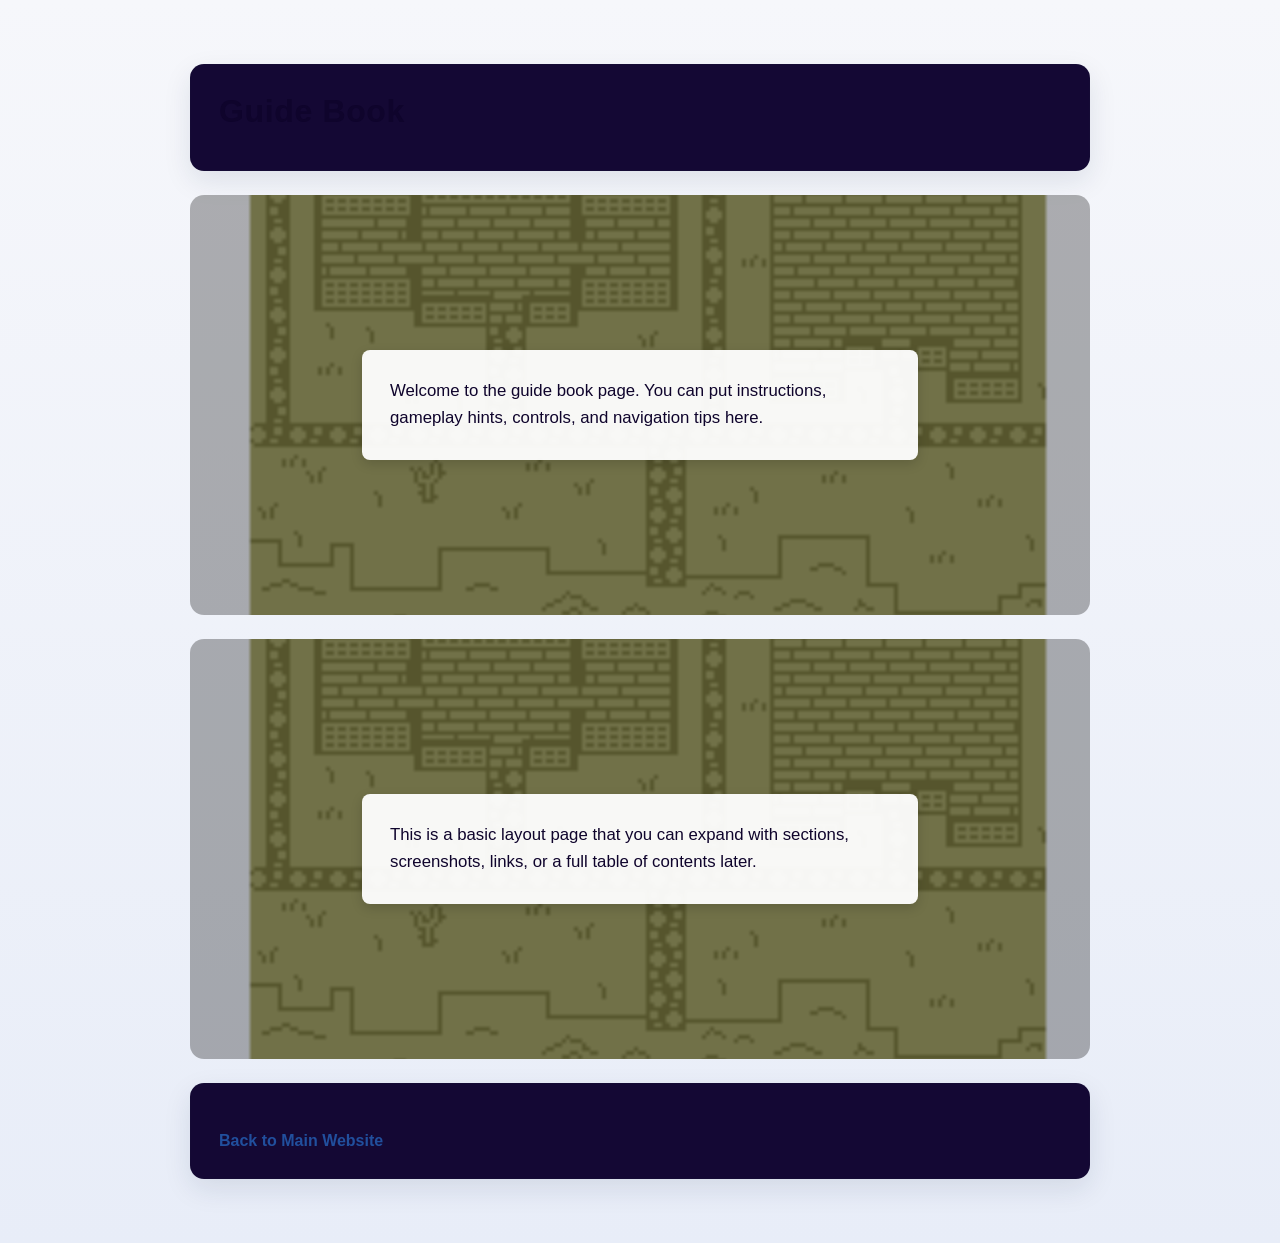
==== guide_book.html @ 77ed9e14 "Update 0.16 Added night map, made hand cursor, added map with teleport buttons, added guide book to " ====
<!DOCTYPE html>
<html lang="en">
<head>
  <meta charset="UTF-8">
  <meta name="viewport" content="width=device-width, initial-scale=1.0">
  <title>Guide Book</title>
  <style>
    :root {
      color-scheme: light;
    }

    body {
      margin: 0;
      font-family: "Trebuchet MS", "Verdana", sans-serif;
      background: linear-gradient(180deg, #f6f7fb 0%, #e8edf8 100%);
      color: #0f042c;
    }

    .page {
      max-width: 900px;
      margin: 40px auto;
      padding: 24px;
    }

    .card {
      background: #140834;
      border: 1px solid rgba(27, 37, 56, 0.12);
      border-radius: 14px;
      padding: 28px;
      box-shadow: 0 10px 28px rgba(20, 35, 65, 0.10);
    }

    h1 {
      margin: 0 0 12px 0;
      font-size: clamp(1.8rem, 2.5vw, 2.4rem);
      letter-spacing: 0.02em;
    }

    p {
      margin: 0 0 14px 0;
      line-height: 1.6;
      font-size: 1.05rem;
    }

    .book-page {
      background-image: url('Assets/Mobile/Tomer\'sWebsiteMobileMap.png');
      background-size: cover;
      background-position: center;
      background-repeat: no-repeat;
      border-radius: 14px;
      padding: 60px 40px;
      margin: 24px 0;
      min-height: 300px;
      display: flex;
      align-items: center;
      justify-content: center;
      position: relative;
    }

    .book-page::before {
      content: '';
      position: absolute;
      top: 0;
      left: 0;
      right: 0;
      bottom: 0;
      background: rgba(0, 0, 0, 0.3);
      border-radius: 14px;
      pointer-events: none;
    }

    .book-page p {
      position: relative;
      z-index: 1;
      background: rgba(255, 255, 255, 0.95);
      padding: 28px;
      border-radius: 8px;
      box-shadow: 0 4px 12px rgba(0, 0, 0, 0.15);
      max-width: 500px;
      margin: 0;
    }

    .back-link {
      display: inline-block;
      margin-top: 20px;
      text-decoration: none;
      font-weight: 700;
      color: #214f9d;
    }

    .back-link:hover {
      text-decoration: underline;
    }
  </style>
</head>
<body>
  <main class="page">
    <section class="card" aria-labelledby="guide-book-title">
      <h1 id="guide-book-title">Guide Book</h1>
    </section>

    <div class="book-page">
      <p>
        Welcome to the guide book page. You can put instructions, gameplay hints,
        controls, and navigation tips here.
      </p>
    </div>

    <div class="book-page">
      <p>
        This is a basic layout page that you can expand with sections,
        screenshots, links, or a full table of contents later.
      </p>
    </div>

    <section class="card">
      <a class="back-link" href="index.html">Back to Main Website</a>
    </section>
  </main>
</body>
</html>
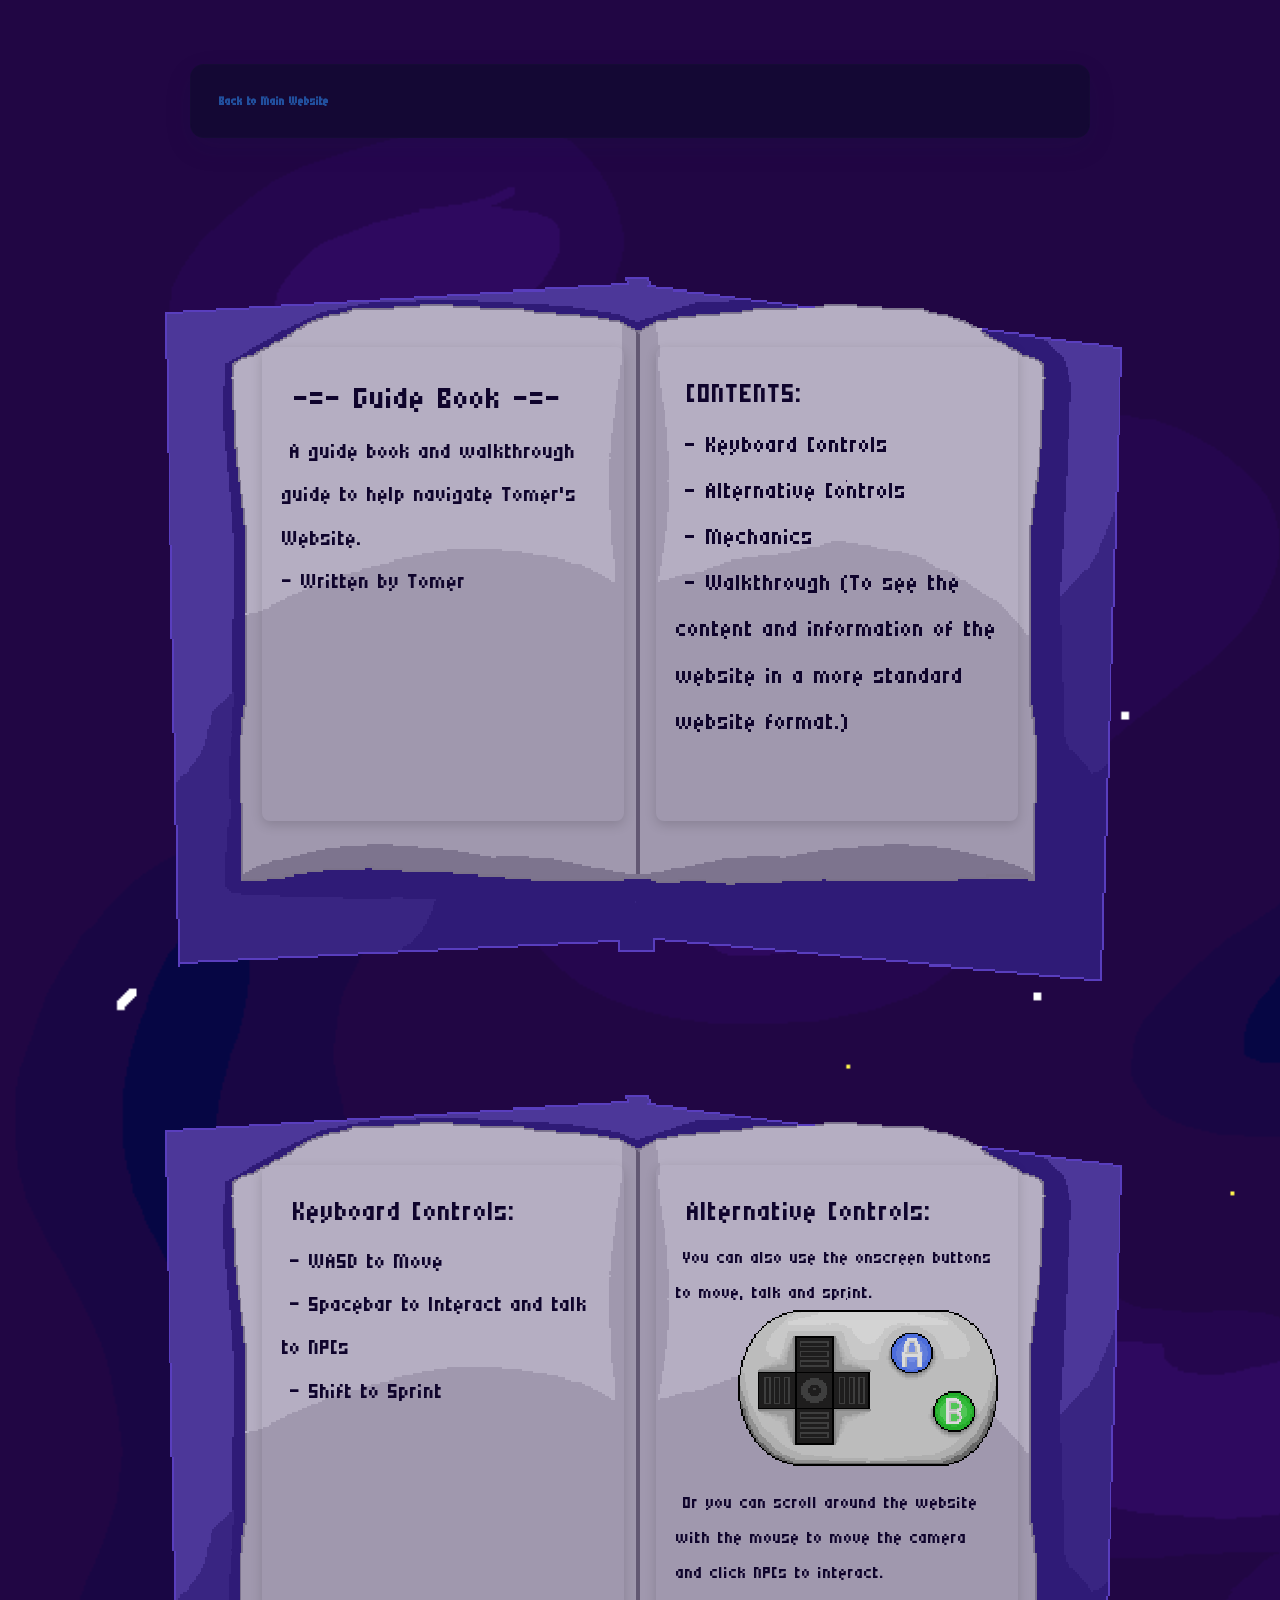
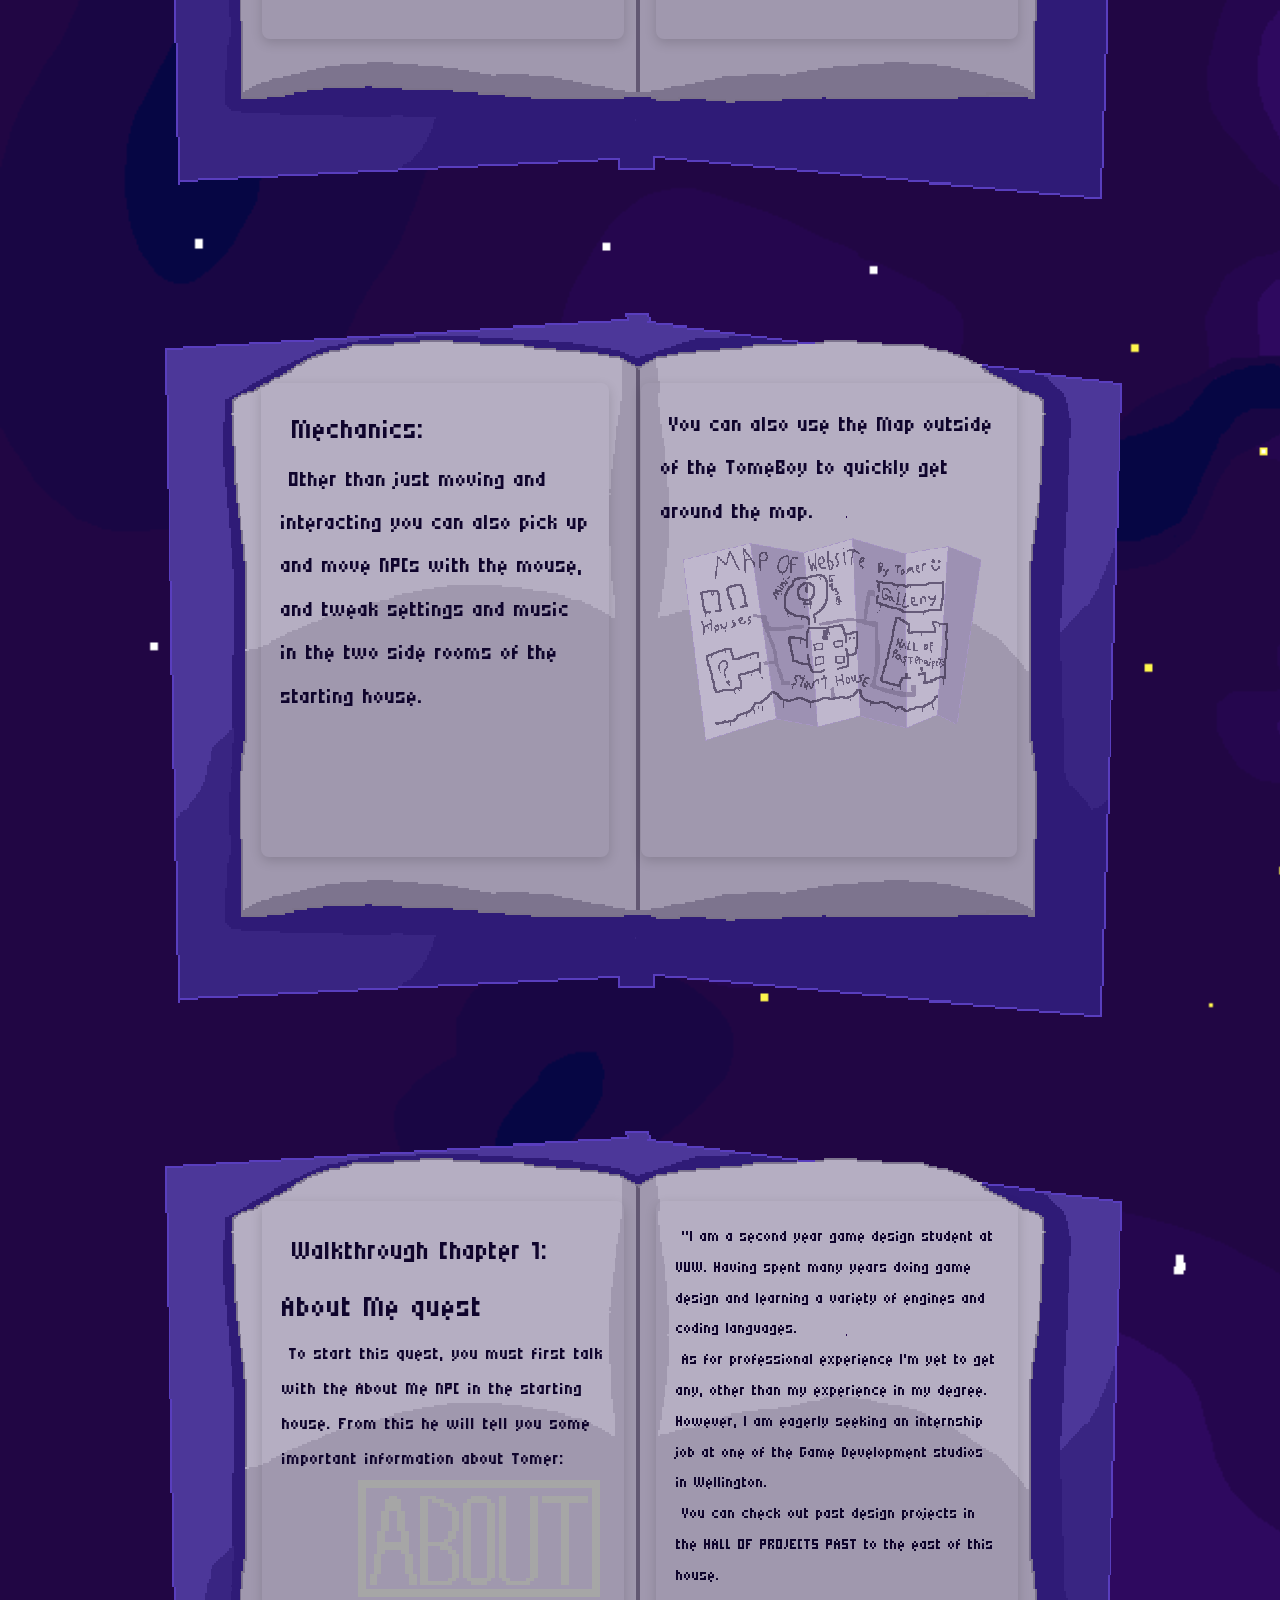
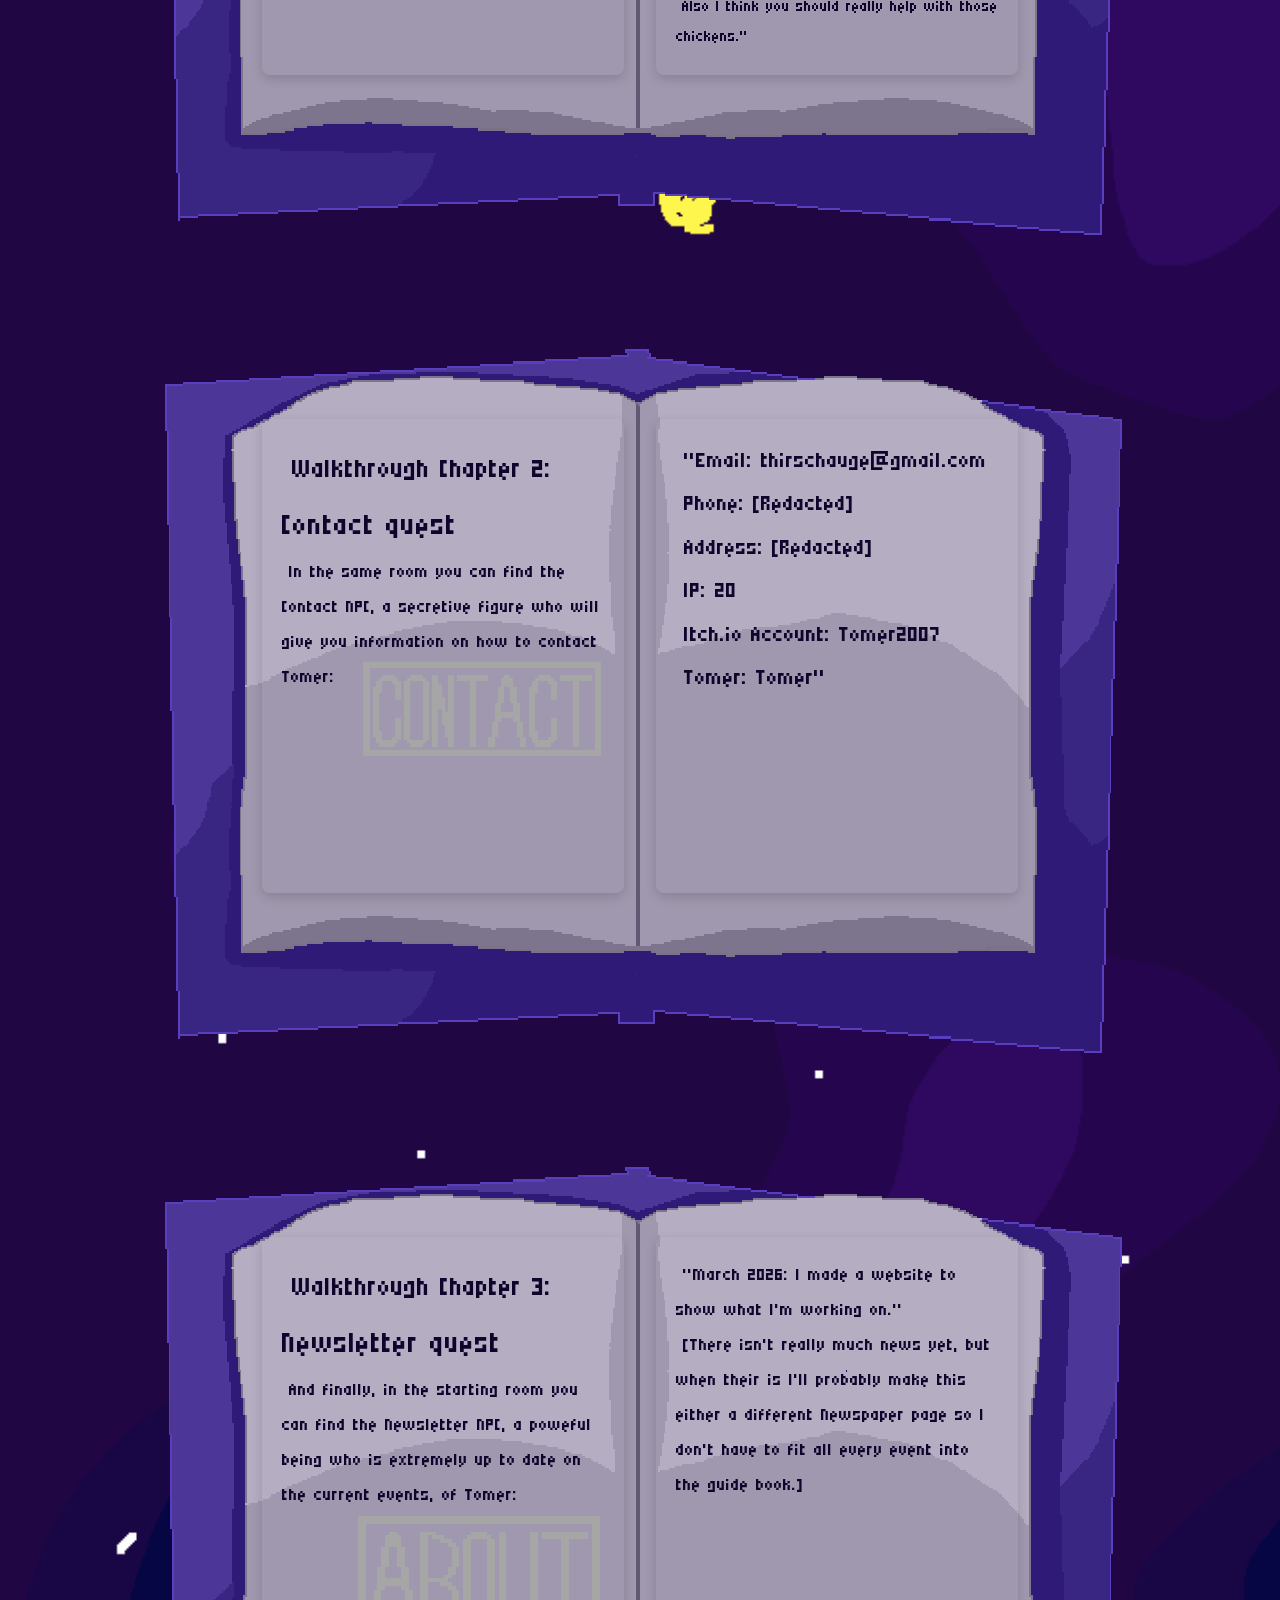
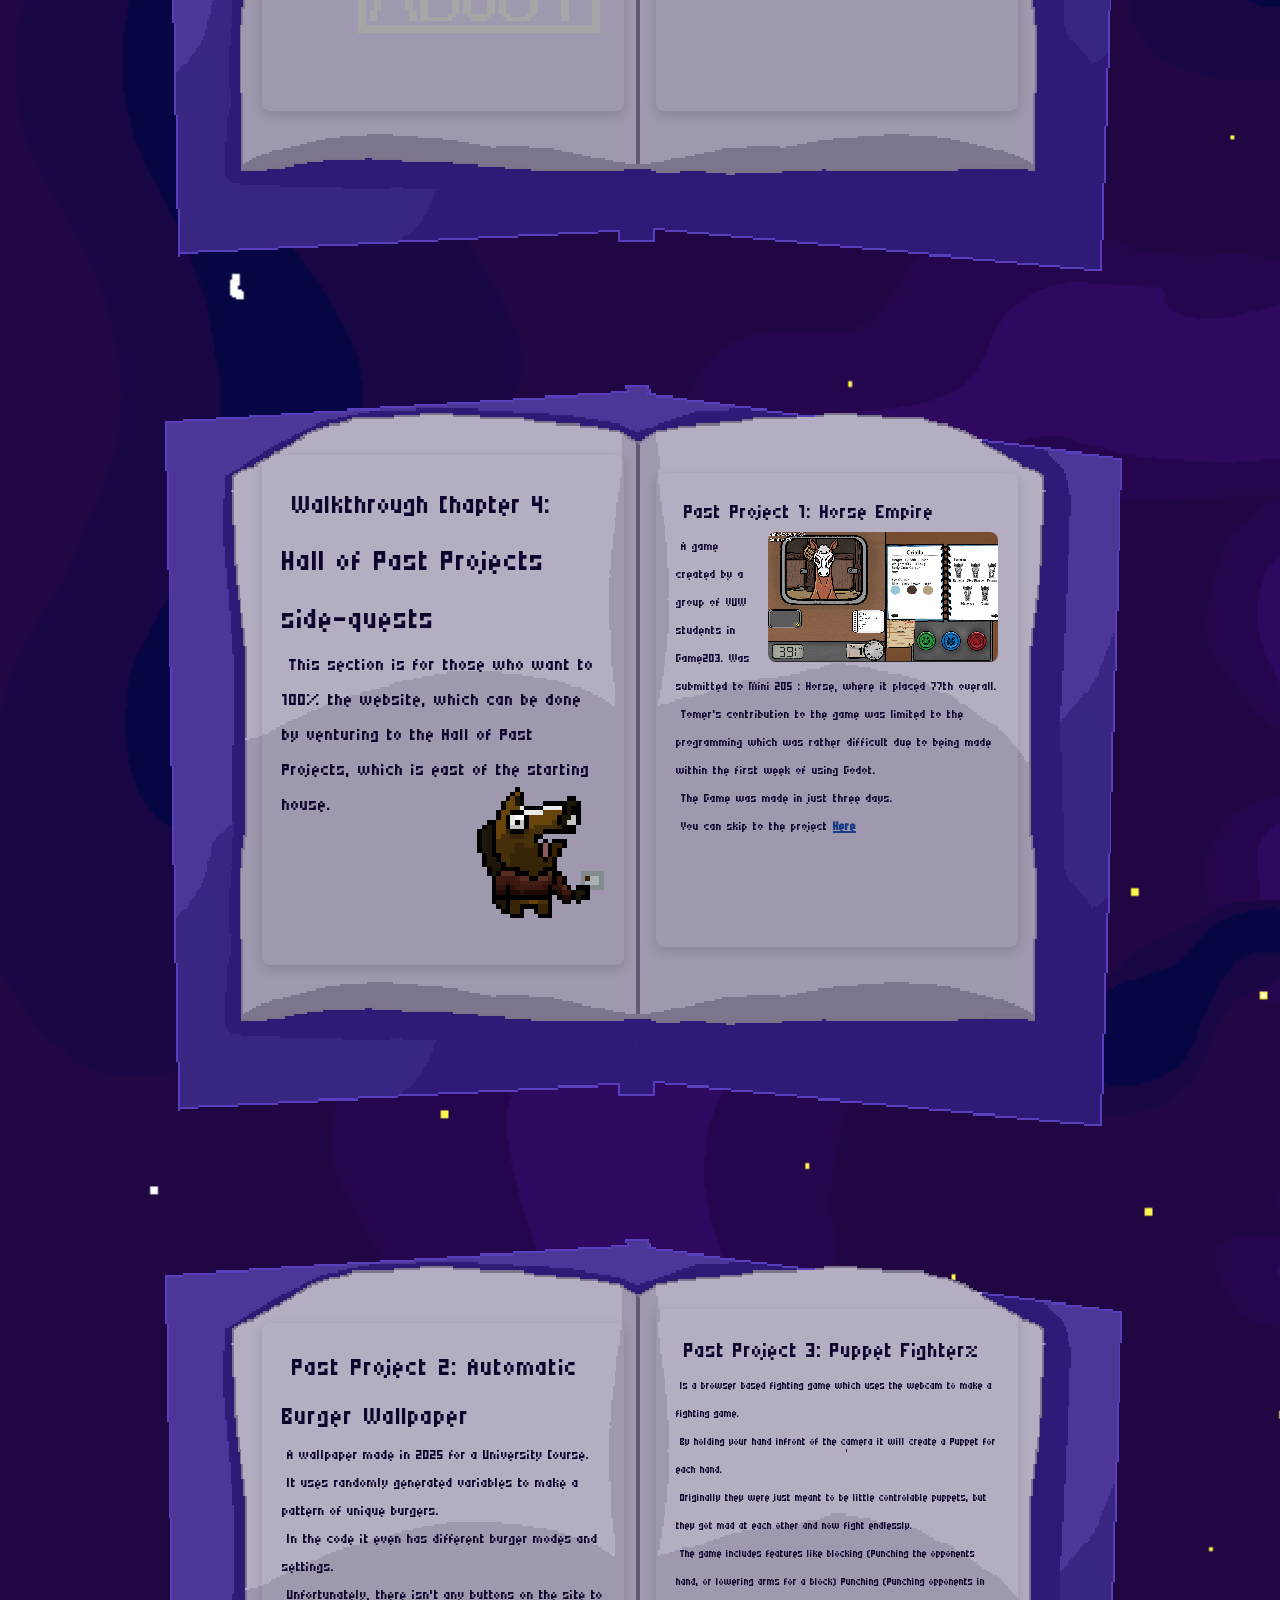
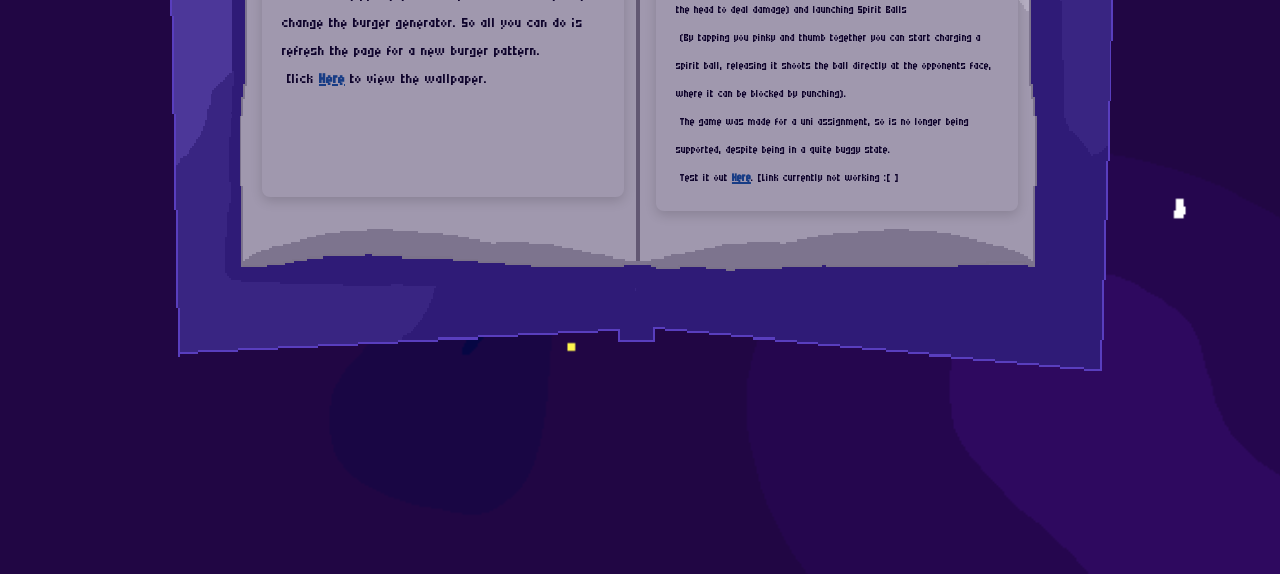
==== commit 7a669fc1: "Update 0.18 Made the Guide website which will display the websites information in a more accessible " ====
--- a/guide_book.html
+++ b/guide_book.html
@@ -4,16 +4,44 @@
   <meta charset="UTF-8">
   <meta name="viewport" content="width=device-width, initial-scale=1.0">
   <title>Guide Book</title>
+  <link id="dialogue-font-link" rel="stylesheet" href="https://fonts.googleapis.com/css2?family=Micro+5&display=swap">
   <style>
     :root {
       color-scheme: light;
+      --guideBookCtrlScale: 1.3;
+      --tomeboyFrameSpriteSize: calc(480px * var(--guideBookCtrlScale));
+      --guideBookTileScale: 6;
+      --guideBookTileSize: calc(var(--tomeboyFrameSpriteSize) * var(--guideBookTileScale));
+      --guideBookSpriteScaleX: 1.1;
+      --guideBookSpriteScaleY: 1.1;
+      --guideBookPageSpacingY: 164px;
+      --guideBookTextBoxScaleX: 0.88;
+      --guideBookTextBoxScaleY: 3.1;
+      --guideBookTextBoxOffsetX: 0px;
+      --guideBookTextBoxOffsetY: 0px;
+      --guideBookTextBoxLeftOffsetX: 0px;
+      --guideBookTextBoxLeftOffsetY: -45px;
+      --guideBookTextBoxRightOffsetX: 0px;
+      --guideBookTextBoxRightOffsetY: -45px;
+      --guideBookTextBoxBackgroundAlpha: 0.0;
+      --guideBookInlineImageSize: 180px;
+      --guideBookInlineImageScale: 1;
     }
 
     body {
       margin: 0;
-      font-family: "Trebuchet MS", "Verdana", sans-serif;
-      background: linear-gradient(180deg, #f6f7fb 0%, #e8edf8 100%);
+      font-family: "Micro 5", sans-serif;
+      background-image: url('Assets/GuideBook/GuideBookBackground.png');
+      background-repeat: repeat;
+      background-position: 0 0;
+      background-size: var(--guideBookTileSize) var(--guideBookTileSize);
       color: #0f042c;
+    }
+
+    img,
+    .book-page {
+      image-rendering: pixelated;
+      image-rendering: crisp-edges;
     }
 
     .page {
@@ -43,46 +71,110 @@
     }
 
     .book-page {
-      background-image: url('Assets/Mobile/Tomer\'sWebsiteMobileMap.png');
-      background-size: cover;
+      padding: 90px 70px;
+        margin: var(--guideBookPageSpacingY) 0;
+      min-height: 420px;
+      display: grid;
+      grid-template-columns: 1fr 1fr;
+      gap: 28px;
+      align-items: stretch;
+      position: relative;
+      isolation: isolate;
+      overflow: visible;
+    }
+
+    .book-page::before {
+      content: "";
+      position: absolute;
+      left: calc((1 - var(--guideBookSpriteScaleX)) * 50%);
+      top: calc((1 - var(--guideBookSpriteScaleY)) * 50%);
+      width: calc(100% * var(--guideBookSpriteScaleX));
+      height: calc(100% * var(--guideBookSpriteScaleY));
+      background-image: url('Assets/GuideBook/GuideBookOpen.png');
+      background-size: 100% 100%;
       background-position: center;
       background-repeat: no-repeat;
-      border-radius: 14px;
-      padding: 60px 40px;
-      margin: 24px 0;
-      min-height: 300px;
-      display: flex;
-      align-items: center;
-      justify-content: center;
-      position: relative;
-    }
-
-    .book-page::before {
-      content: '';
-      position: absolute;
-      top: 0;
-      left: 0;
-      right: 0;
-      bottom: 0;
-      background: rgba(0, 0, 0, 0.3);
-      border-radius: 14px;
+      image-rendering: pixelated;
+      image-rendering: crisp-edges;
       pointer-events: none;
-    }
-
-    .book-page p {
+      z-index: 0;
+    }
+
+    .page-text-box {
+      --textBoxSideOffsetX: 0px;
+      --textBoxSideOffsetY: 0px;
+      background: rgba(255, 255, 255, var(--guideBookTextBoxBackgroundAlpha));
+      padding: 20px;
+      border-radius: 8px;
+      box-shadow: 0 4px 12px rgba(0, 0, 0, 0.15);
+      margin: 0;
+      width: calc(100% * var(--guideBookTextBoxScaleX));
+      min-height: calc(140px * var(--guideBookTextBoxScaleY));
+      font-size: 20px;
+      line-height: 1.4;
+      font-family: "Micro 5", sans-serif;
+      white-space: pre-wrap;
+      overflow-wrap: anywhere;
+      align-self: center;
+      justify-self: center;
+      transform: translate(
+        calc(var(--guideBookTextBoxOffsetX) + var(--textBoxSideOffsetX)),
+        calc(var(--guideBookTextBoxOffsetY) + var(--textBoxSideOffsetY))
+      );
       position: relative;
       z-index: 1;
-      background: rgba(255, 255, 255, 0.95);
-      padding: 28px;
+    }
+
+    .page-text-box-left {
+      --textBoxSideOffsetX: var(--guideBookTextBoxLeftOffsetX);
+      --textBoxSideOffsetY: var(--guideBookTextBoxLeftOffsetY);
+    }
+
+    .page-text-box-right {
+      --textBoxSideOffsetX: var(--guideBookTextBoxRightOffsetX);
+      --textBoxSideOffsetY: var(--guideBookTextBoxRightOffsetY);
+    }
+
+    .book-inline-image {
+      width: calc(var(--guideBookInlineImageSize) * var(--guideBookInlineImageScale));
+      height: auto;
       border-radius: 8px;
-      box-shadow: 0 4px 12px rgba(0, 0, 0, 0.15);
-      max-width: 500px;
-      margin: 0;
+      margin: 0 0 8px 12px;
+      float: right;
+      clear: none;
+      display: block;
+    }
+
+    .book-inline-image.place-above,
+    .book-inline-image.place-below {
+      float: none;
+      clear: both;
+      margin: 8px auto;
+    }
+
+    .book-inline-link {
+      color: #173c85;
+      text-decoration: underline;
+      text-decoration-thickness: 2px;
+      font-weight: 700;
+      cursor: pointer;
+    }
+
+    .book-inline-link:hover {
+      color: #0f2d66;
+    }
+
+    @media (max-width: 760px) {
+      .book-page {
+        grid-template-columns: 1fr;
+        padding: 60px 30px;
+        min-height: 480px;
+      }
     }
 
     .back-link {
       display: inline-block;
-      margin-top: 20px;
+      margin-top: 0;
       text-decoration: none;
       font-weight: 700;
       color: #214f9d;
@@ -95,27 +187,228 @@
 </head>
 <body>
   <main class="page">
-    <section class="card" aria-labelledby="guide-book-title">
-      <h1 id="guide-book-title">Guide Book</h1>
-    </section>
-
-    <div class="book-page">
-      <p>
-        Welcome to the guide book page. You can put instructions, gameplay hints,
-        controls, and navigation tips here.
-      </p>
-    </div>
-
-    <div class="book-page">
-      <p>
-        This is a basic layout page that you can expand with sections,
-        screenshots, links, or a full table of contents later.
-      </p>
-    </div>
-
     <section class="card">
       <a class="back-link" href="index.html">Back to Main Website</a>
     </section>
+
+    <div class="book-page"
+      data-left-text="{font-size:45} {-=- Guide Book -=-} {font-size:31} {\n A guide book and walkthrough guide to help navigate Tomer's Website. /n - Written by Tomer}"
+      data-right-text="{font-size:39} {CONTENTS:} {font-size:33} {\n - Keyboard Controls \n - Alternative Controls \n - Mechanics \n - Walkthrough (To see the content and information of the website in a more standard website format.)}">
+      <div class="page-text-box page-text-box-left"></div>
+      <div class="page-text-box page-text-box-right"></div>
+    </div>
+
+    <div class="book-page"
+      data-left-text="{font-size:39} {Keyboard Controls:} {font-size:31} {\n - WASD to Move \n - Spacebar to Interact and talk to NPCs \n - Shift to Sprint}"
+      data-right-text="{font-size:39} {Alternative Controls:} {font-size:25} {\n You can also use the onscreen buttons to move, talk and sprint.{img:Assets/WebsiteGameBoyButton.png|wrap|size:260} \n \n \n \n \n \n Or you can scroll around the website with the mouse to move the camera and click NPCs to interact.}">
+      <div class="page-text-box page-text-box-left"></div>
+      <div class="page-text-box page-text-box-right"></div>
+    </div>
+
+    <div class="book-page"
+      data-left-text="{font-size:39} {Mechanics:} {font-size:31} {\n Other than just moving and interacting you can also pick up and move NPCs with the mouse, and tweak settings and music in the two side rooms of the starting house.}"
+      data-right-text="{font-size:31} {You can also use the Map outside of the TomeBoy to quickly get around the map. {img:Assets/WebsiteMap.png|wrap|size:330}}">
+      <div class="page-text-box page-text-box-left"></div>
+      <div class="page-text-box page-text-box-right"></div>
+    </div>
+
+    <div class="book-page"
+      data-left-text="{font-size:37} {Walkthrough Chapter 1:} {font-size:41} {About Me quest} {font-size:25} {\n To start this quest, you must first talk with the About Me NPC in the starting house. From this he will tell you some important information about Tomer: {img:Assets/WebsiteAboutButton.png|wrap|size:250}}"
+      data-right-text="{font-size:22} ''I am a second year game design student at VUW. Having spent many years doing game design and learning a variety of engines and coding languages. \n As for professional experience I'm yet to get any, other than my experience in my degree. However, I am eagerly seeking an internship job at one of the Game Development studios in Wellington. \n You can check out past design projects in the HALL OF PROJECTS PAST to the east of this house. \n Also I think you should really help with those chickens.''">
+      <div class="page-text-box page-text-box-left"></div>
+      <div class="page-text-box page-text-box-right"></div>
+    </div>
+
+    <div class="book-page"
+      data-left-text="{font-size:37} {Walkthrough Chapter 2:} {font-size:41} {Contact quest} {font-size:25} {\n In the same room you can find the Contact NPC, a secretive figure who will give you information on how to contact Tomer: {img:Assets/WebsiteContactButton.png|wrap|size:250}}"
+      data-right-text="{font-size:31} {''Email: thirschauge@gmail.com \n Phone: [Redacted] \n Address: [Redacted] \n IP: 20 \n Itch.io Account: Tomer2007 \n Tomer: Tomer''}">
+      <div class="page-text-box page-text-box-left"></div>
+      <div class="page-text-box page-text-box-right"></div>
+    </div>
+
+     <div class="book-page"
+      data-left-text="{font-size:37} {Walkthrough Chapter 3:} {font-size:41} {Newsletter quest} {font-size:25} {\n And finally, in the starting room you can find the Newsletter NPC, a poweful being who is extremely up to date on the current events, of Tomer: {img:Assets/WebsiteAboutButton.png|wrap|size:250}}"
+      data-right-text="{font-size:25} {''March 2026: I made a website to show what I'm working on.'' \n [There isn't really much news yet, but when their is I'll probably make this either a different Newspaper page so I don't have to fit all every event into the guide book.]}">
+      <div class="page-text-box page-text-box-left"></div>
+      <div class="page-text-box page-text-box-right"></div>
+    </div>
+
+    <div class="book-page"
+      data-left-text="{font-size:37} {Walkthrough Chapter 4:} {font-size:41} {Hall of Past Projects side-quests} {font-size:25} {\n This section is for those who want to 100% the website, which can be done by venturing to the Hall of Past Projects, which is east of the starting house.{img:Assets/NPC/HorseEmpire/WebsiteNPCHorseIdle1.png|wrap|size:150}}"
+      data-right-text="{font-size:28} {Past Project 1: Horse Empire {img:Assets/NPC/HorseEmpire/HorseEmpirePreview.png|wrap|size:230}} {font-size:17} {\n A game created by a group of VUW students in Game203. Was submitted to Mini 205 : Horse, where it placed 77th overall. \n Tomer's contribution to the game was limited to the programming which was rather difficult due to being made within the first week of using Godot. \n The Game was made in just three days. \n You can skip to the project {link:Here|https://groganisntreal.itch.io/horse-empire}}">
+      <div class="page-text-box page-text-box-left"></div>
+      <div class="page-text-box page-text-box-right"></div>
+    </div>
+
+
+    <div class="book-page"
+      data-left-text="{font-size:35} {Past Project 2: Automatic Burger Wallpaper} {font-size:20}{\n A wallpaper made in 2025 for a University Course.\n It uses randomly generated variables to make a pattern of unique burgers. \n In the code it even has different burger modes and settings. \n Unfortunately, there isn't any buttons on the site to change the burger generator. So all you can do is refresh the page for a new burger pattern. \n Click {link:Here|https://25-dsdn142.github.io/parametric-patterns-Tomer2007/} to view the wallpaper.}"
+      data-right-text="{font-size:30} {Past Project 3: Puppet Fighterz} {font-size:15} {\n Is a browser based fighting game which uses the webcam to make a fighting game. \n By holding your hand infront of the camera it will create a Puppet for each hand. \n Originally they were just meant to be little controlable puppets, but they got mad at each other and now fight endlessly. \n The game includes features like blocking (Punching the opponents hand, or lowering arms for a block) Punching (Punching opponents in the head to deal damage) and launching Spirit Balls \n (By tapping you pinky and thumb together you can start charging a spirit ball, releasing it shoots the ball directly at the opponents face, where it can be blocked by punching). \n The game was made for a uni assignment, so is no longer being supported, despite being in a quite buggy state. \n Test it out {link:Here |https://25-dsdn142.github.io/react-Tomer2007/}. [Link currently not working :[ ]}">
+      <div class="page-text-box page-text-box-left"></div>
+      <div class="page-text-box page-text-box-right"></div>
+    </div>
   </main>
+
+  <script>
+    function parseBookTokens(rawText) {
+      const input = String(rawText || '');
+      const tokenRegex = /\{([^{}]*)\}|([^{}]+)/g;
+      const tokens = [];
+      let match;
+
+      while ((match = tokenRegex.exec(input)) !== null) {
+        const inBraces = match[1];
+        const outside = match[2];
+
+        if (typeof inBraces === 'string') {
+          const value = inBraces;
+          const fontMatch = value.match(/^\s*font-size\s*:\s*(\d+)\s*$/i);
+          if (fontMatch) {
+            tokens.push({ type: 'font-size', value: Number(fontMatch[1]) });
+            continue;
+          }
+
+          const imgMatch = value.match(/^\s*img\s*:\s*(.+)$/i);
+          if (imgMatch) {
+            const parts = imgMatch[1].split('|').map((part) => part.trim()).filter(Boolean);
+            const optionParts = parts.slice(1);
+            let placement = 'wrap';
+            let inlineSize = '';
+            let inlineScale = '';
+
+            optionParts.forEach((optionRaw) => {
+              const option = optionRaw.toLowerCase();
+              if (['wrap', 'left', 'above', 'below', 'right'].includes(option)) {
+                placement = option;
+                return;
+              }
+
+              const sizeMatch = optionRaw.match(/^\s*size\s*:\s*(\d+(?:\.\d+)?)\s*(px)?\s*$/i);
+              if (sizeMatch) {
+                inlineSize = `${sizeMatch[1]}px`;
+                return;
+              }
+
+              const scaleMatch = optionRaw.match(/^\s*scale\s*:\s*(\d+(?:\.\d+)?)\s*$/i);
+              if (scaleMatch) {
+                inlineScale = scaleMatch[1];
+                return;
+              }
+
+              const numericOnlyMatch = optionRaw.match(/^\s*(\d+(?:\.\d+)?)\s*$/);
+              if (numericOnlyMatch) {
+                inlineSize = `${numericOnlyMatch[1]}px`;
+              }
+            });
+
+            tokens.push({
+              type: 'image',
+              src: parts[0] || '',
+              placement,
+              inlineSize,
+              inlineScale,
+            });
+            continue;
+          }
+
+          const linkMatch = value.match(/^\s*link\s*:\s*([^|]+)\|(.+)$/i);
+          if (linkMatch) {
+            tokens.push({
+              type: 'link',
+              label: linkMatch[1].trim(),
+              href: linkMatch[2].trim(),
+            });
+            continue;
+          }
+
+          tokens.push({ type: 'text', value });
+          continue;
+        }
+
+        if (outside) tokens.push({ type: 'text', value: outside });
+      }
+
+      return tokens;
+    }
+
+    function normalizeBookText(text) {
+      return String(text || '')
+        .replace(/\\n/g, '\n')
+        .replace(/\s*\/n\s*/g, '\n');
+    }
+
+    function createBookImage(token) {
+      const image = document.createElement('img');
+      image.className = 'book-inline-image';
+      image.src = token.src;
+      image.alt = '';
+
+      if (token.inlineSize) {
+        image.style.width = token.inlineSize;
+      } else if (token.inlineScale) {
+        image.style.width = `calc(var(--guideBookInlineImageSize) * ${token.inlineScale})`;
+      }
+
+      if (token.placement === 'above') image.classList.add('place-above');
+      if (token.placement === 'below') image.classList.add('place-below');
+      if (token.placement === 'left') {
+        image.style.float = 'left';
+        image.style.margin = '0 12px 8px 0';
+      }
+      if (token.placement === 'right' || token.placement === 'wrap') {
+        image.style.float = 'right';
+        image.style.margin = '0 0 8px 12px';
+      }
+
+      return image;
+    }
+
+    function applyBookText(pageElement, attributeName, boxSelector) {
+      const box = pageElement.querySelector(boxSelector);
+      if (!box) return;
+
+      box.innerHTML = '';
+      const baseFontSize = parseFloat(getComputedStyle(box).fontSize) || 20;
+      let currentFontSize = baseFontSize;
+
+      const tokens = parseBookTokens(pageElement.getAttribute(attributeName));
+
+      tokens.forEach((token) => {
+        if (token.type === 'font-size') {
+          currentFontSize = token.value;
+          return;
+        }
+
+        if (token.type === 'image' && token.src) {
+          box.appendChild(createBookImage(token));
+          return;
+        }
+
+        if (token.type === 'link' && token.href) {
+          const link = document.createElement('a');
+          link.className = 'book-inline-link';
+          link.href = token.href;
+          link.target = '_blank';
+          link.rel = 'noopener noreferrer';
+          link.style.fontSize = `${currentFontSize}px`;
+          link.textContent = normalizeBookText(token.label || token.href);
+          box.appendChild(link);
+          return;
+        }
+
+        if (token.type === 'text') {
+          const span = document.createElement('span');
+          span.style.fontSize = `${currentFontSize}px`;
+          span.textContent = normalizeBookText(token.value);
+          box.appendChild(span);
+        }
+      });
+    }
+
+    document.querySelectorAll('.book-page').forEach((pageElement) => {
+      applyBookText(pageElement, 'data-left-text', '.page-text-box-left');
+      applyBookText(pageElement, 'data-right-text', '.page-text-box-right');
+    });
+  </script>
 </body>
 </html>
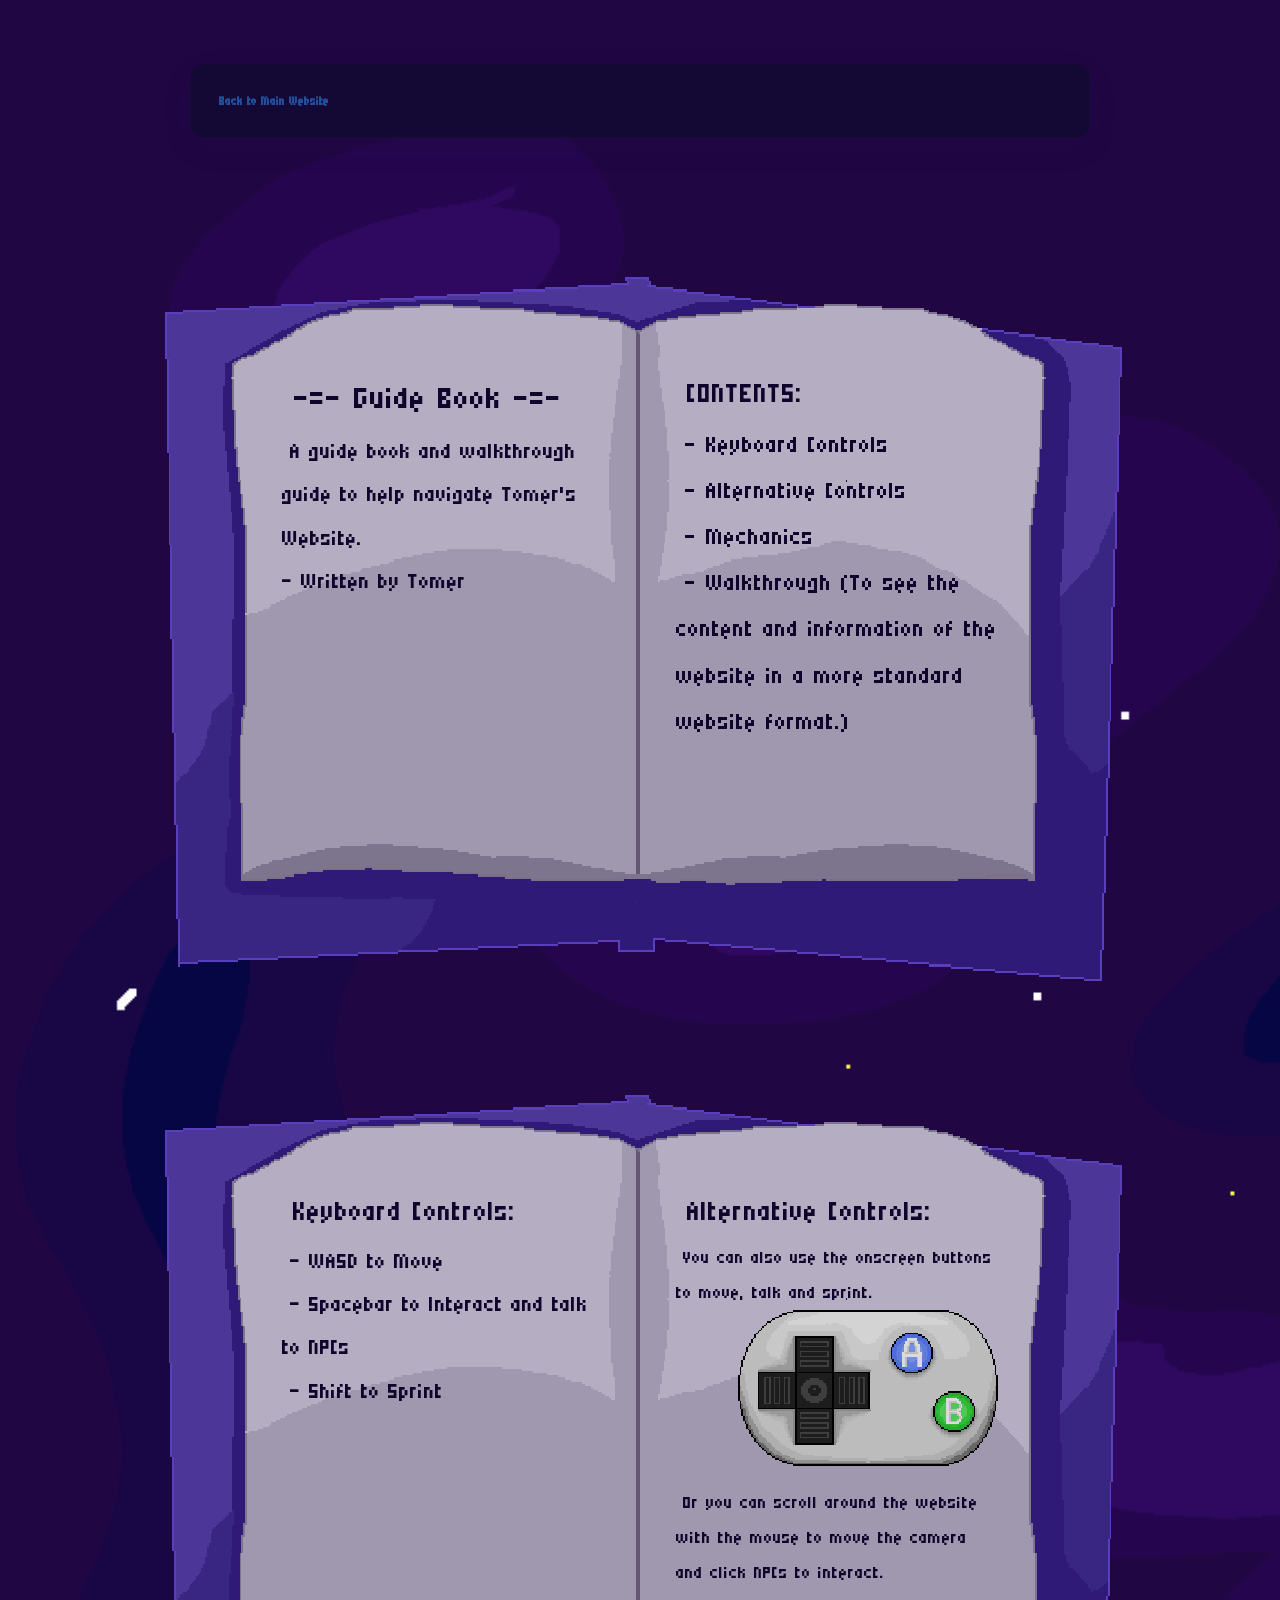
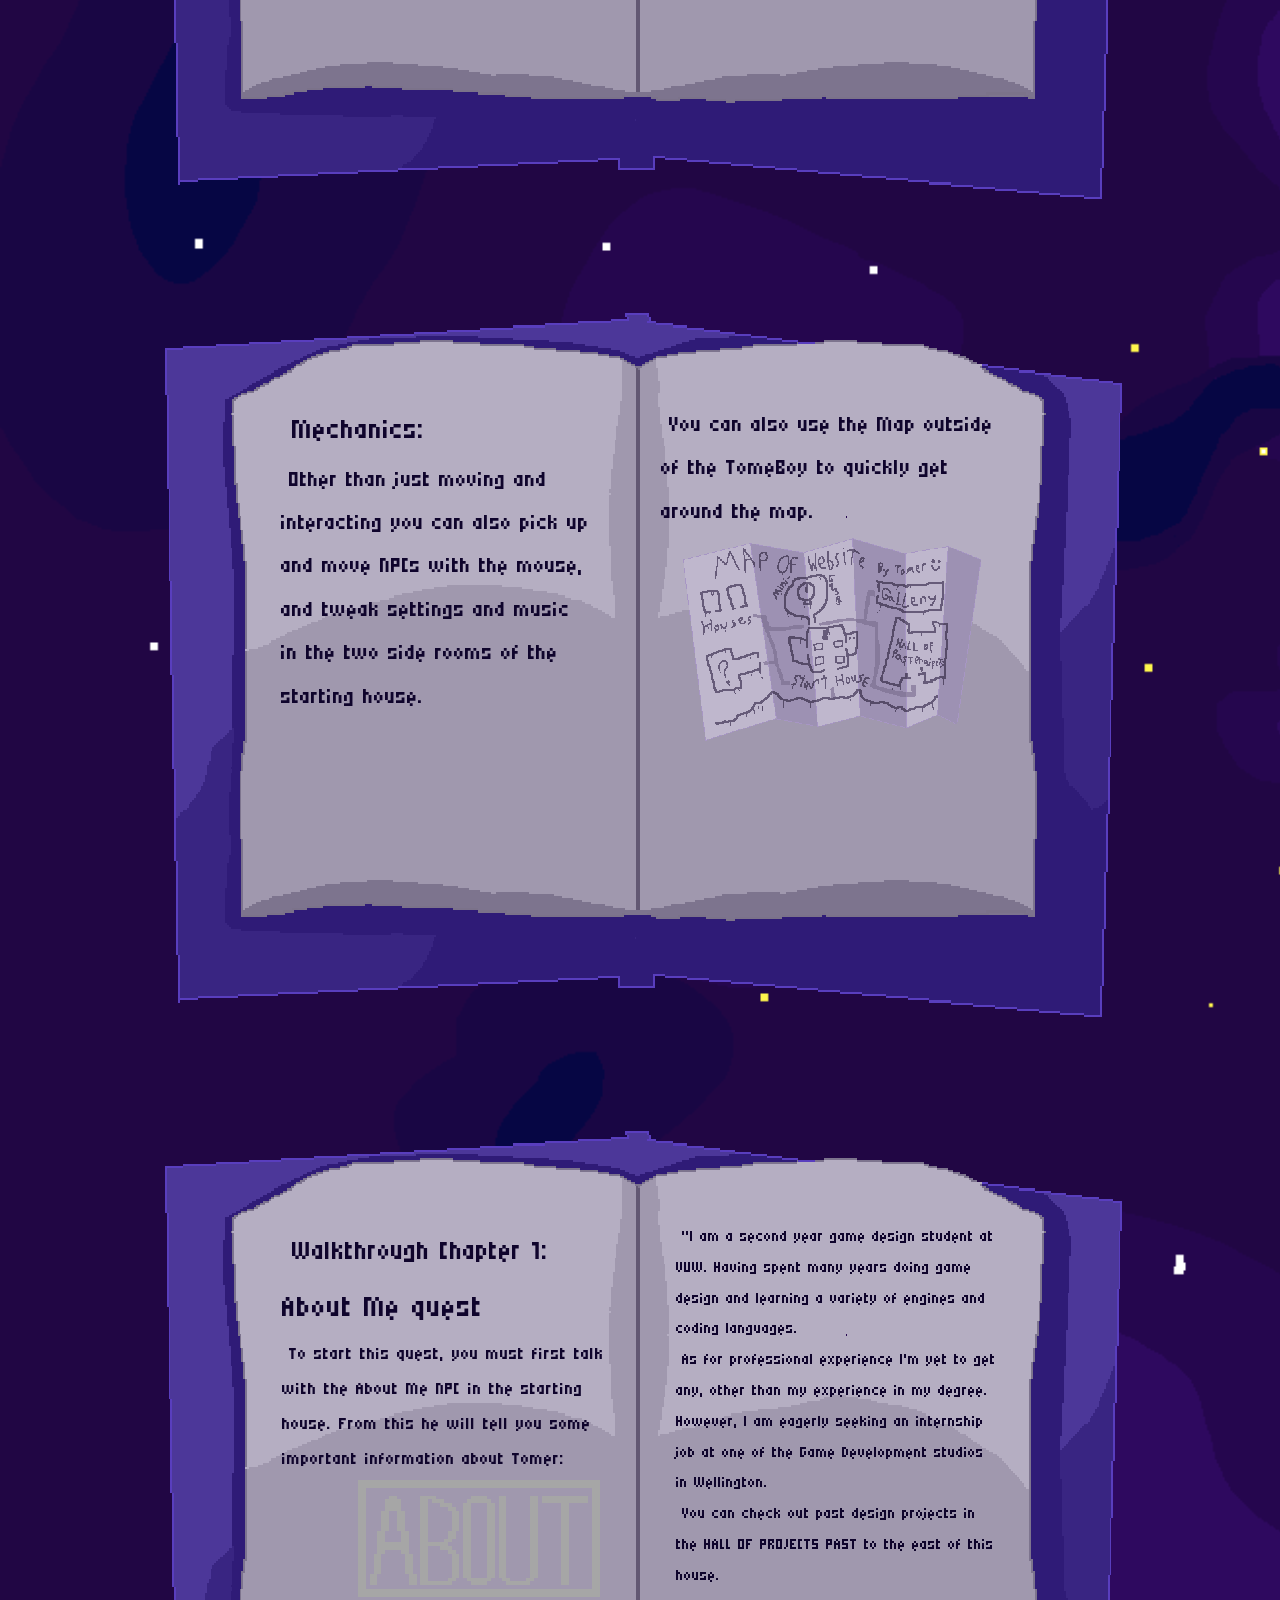
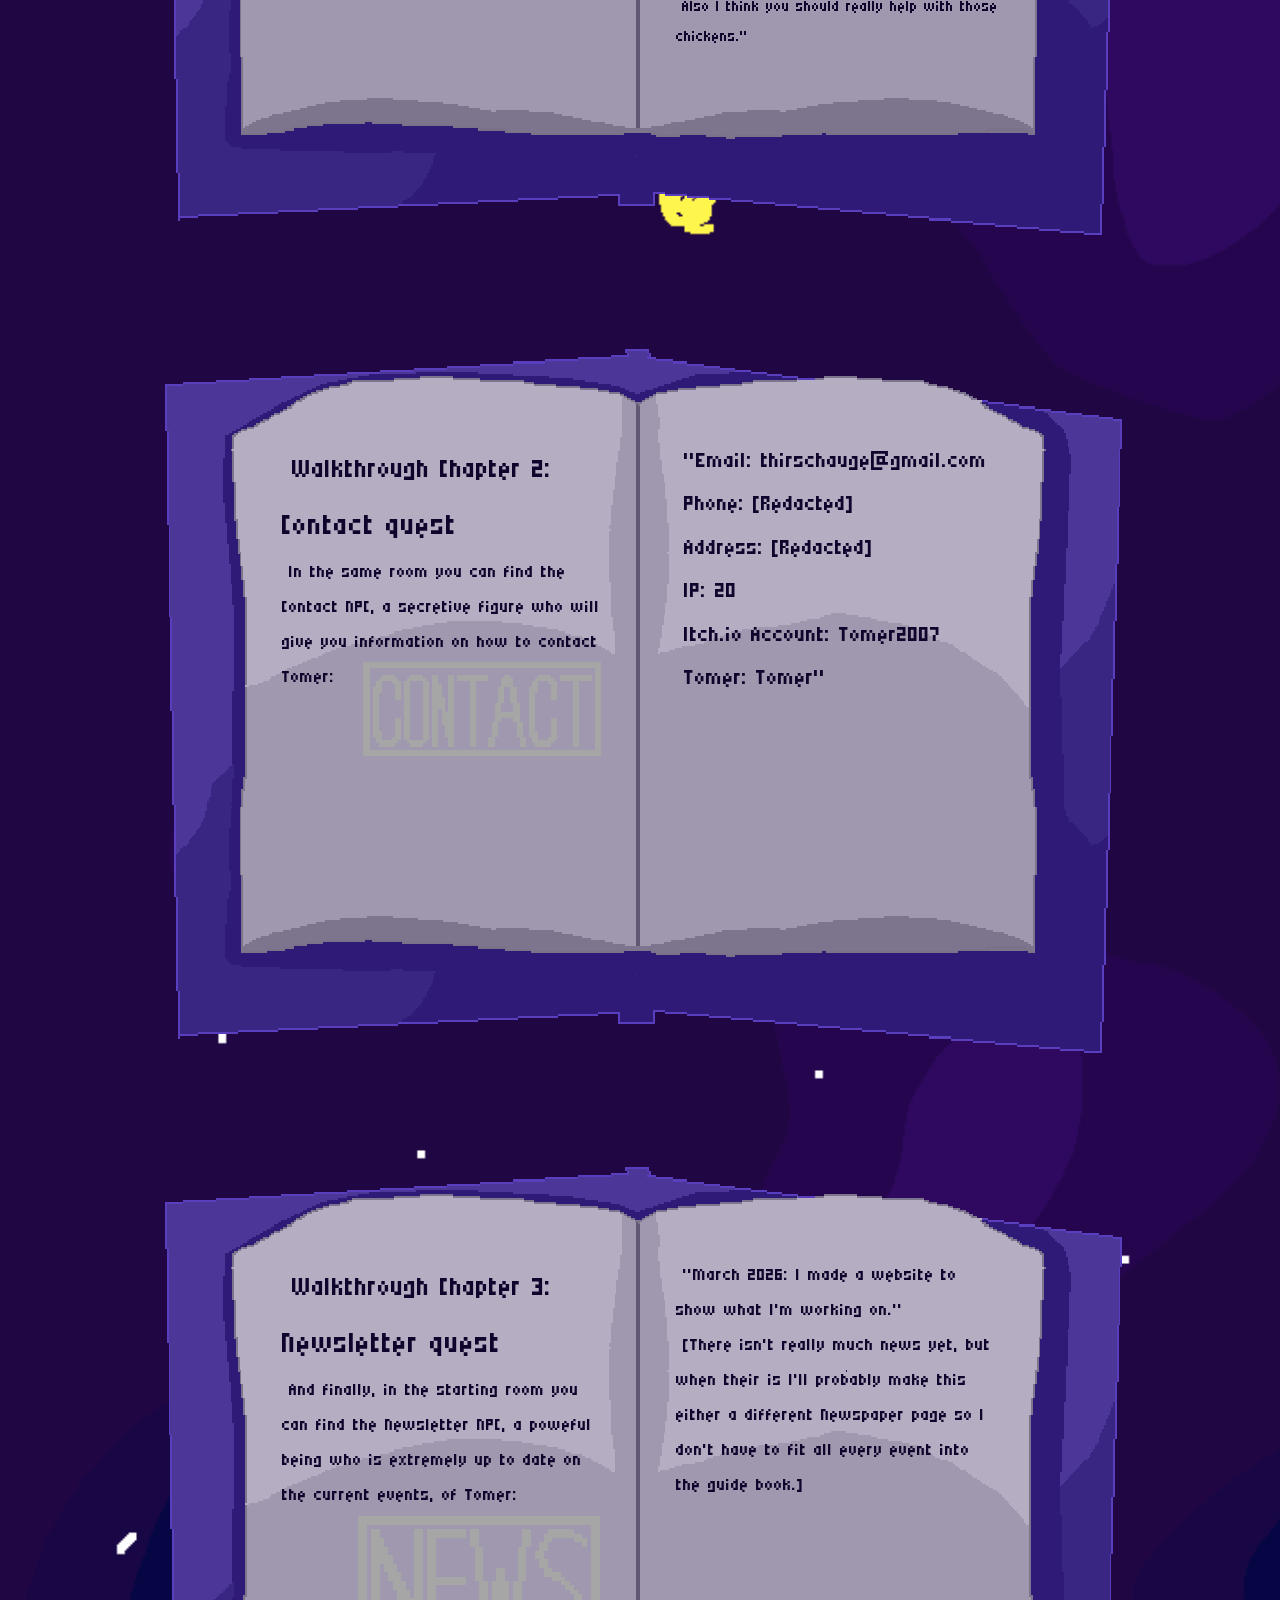
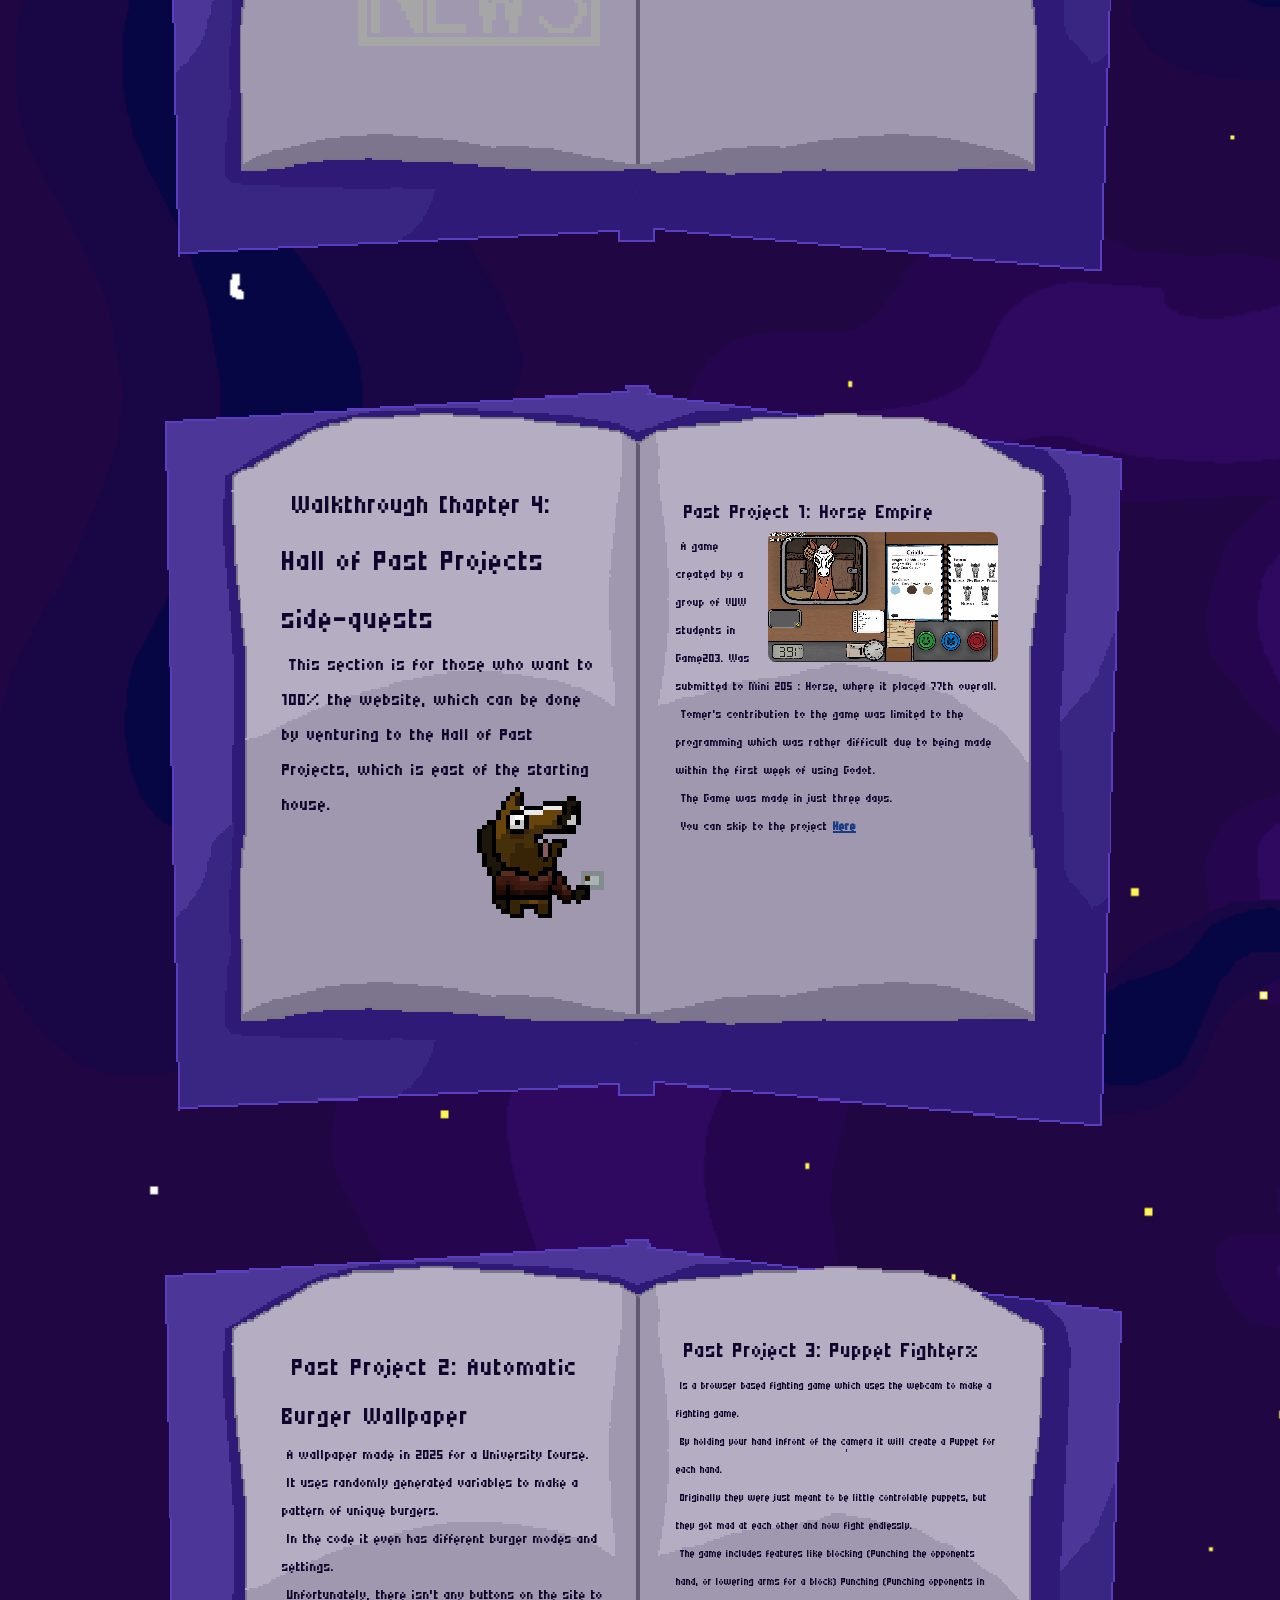
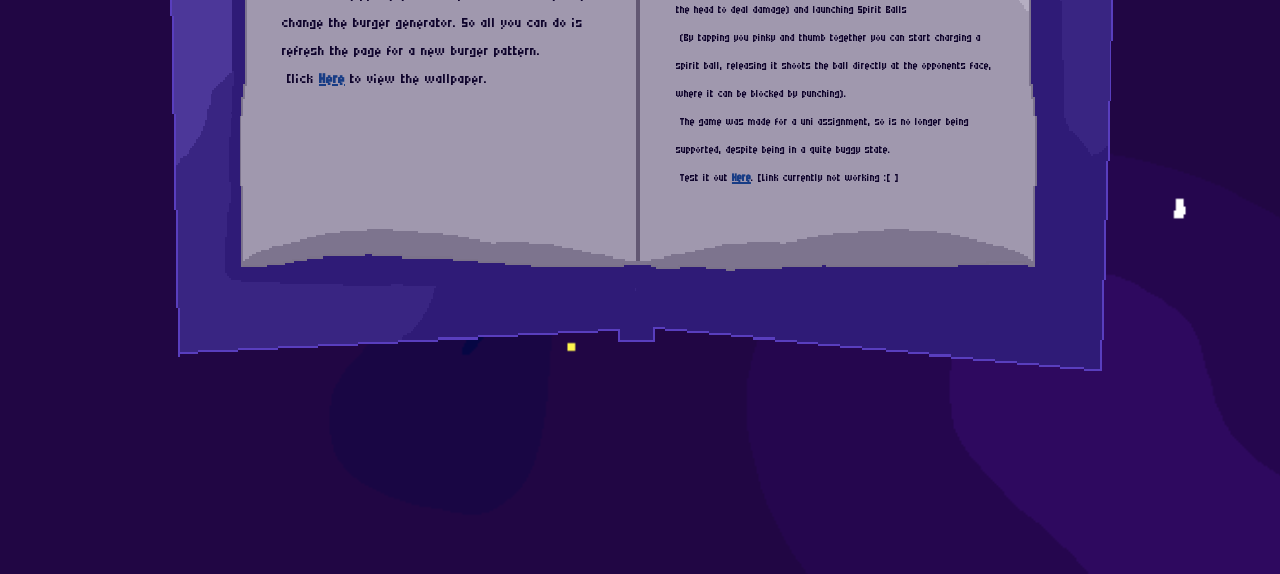
==== commit d63384c8: "Update 0.19 Added more NPC sprites, rewrote some dialogue, added music, pause skip and volume slider" ====
--- a/guide_book.html
+++ b/guide_book.html
@@ -106,7 +106,7 @@
       background: rgba(255, 255, 255, var(--guideBookTextBoxBackgroundAlpha));
       padding: 20px;
       border-radius: 8px;
-      box-shadow: 0 4px 12px rgba(0, 0, 0, 0.15);
+      box-shadow: none;
       margin: 0;
       width: calc(100% * var(--guideBookTextBoxScaleX));
       min-height: calc(140px * var(--guideBookTextBoxScaleY));
@@ -227,7 +227,7 @@
     </div>
 
      <div class="book-page"
-      data-left-text="{font-size:37} {Walkthrough Chapter 3:} {font-size:41} {Newsletter quest} {font-size:25} {\n And finally, in the starting room you can find the Newsletter NPC, a poweful being who is extremely up to date on the current events, of Tomer: {img:Assets/WebsiteAboutButton.png|wrap|size:250}}"
+      data-left-text="{font-size:37} {Walkthrough Chapter 3:} {font-size:41} {Newsletter quest} {font-size:25} {\n And finally, in the starting room you can find the Newsletter NPC, a poweful being who is extremely up to date on the current events, of Tomer: {img:Assets/WebsiteNewsButton.png|wrap|size:250}}"
       data-right-text="{font-size:25} {''March 2026: I made a website to show what I'm working on.'' \n [There isn't really much news yet, but when their is I'll probably make this either a different Newspaper page so I don't have to fit all every event into the guide book.]}">
       <div class="page-text-box page-text-box-left"></div>
       <div class="page-text-box page-text-box-right"></div>
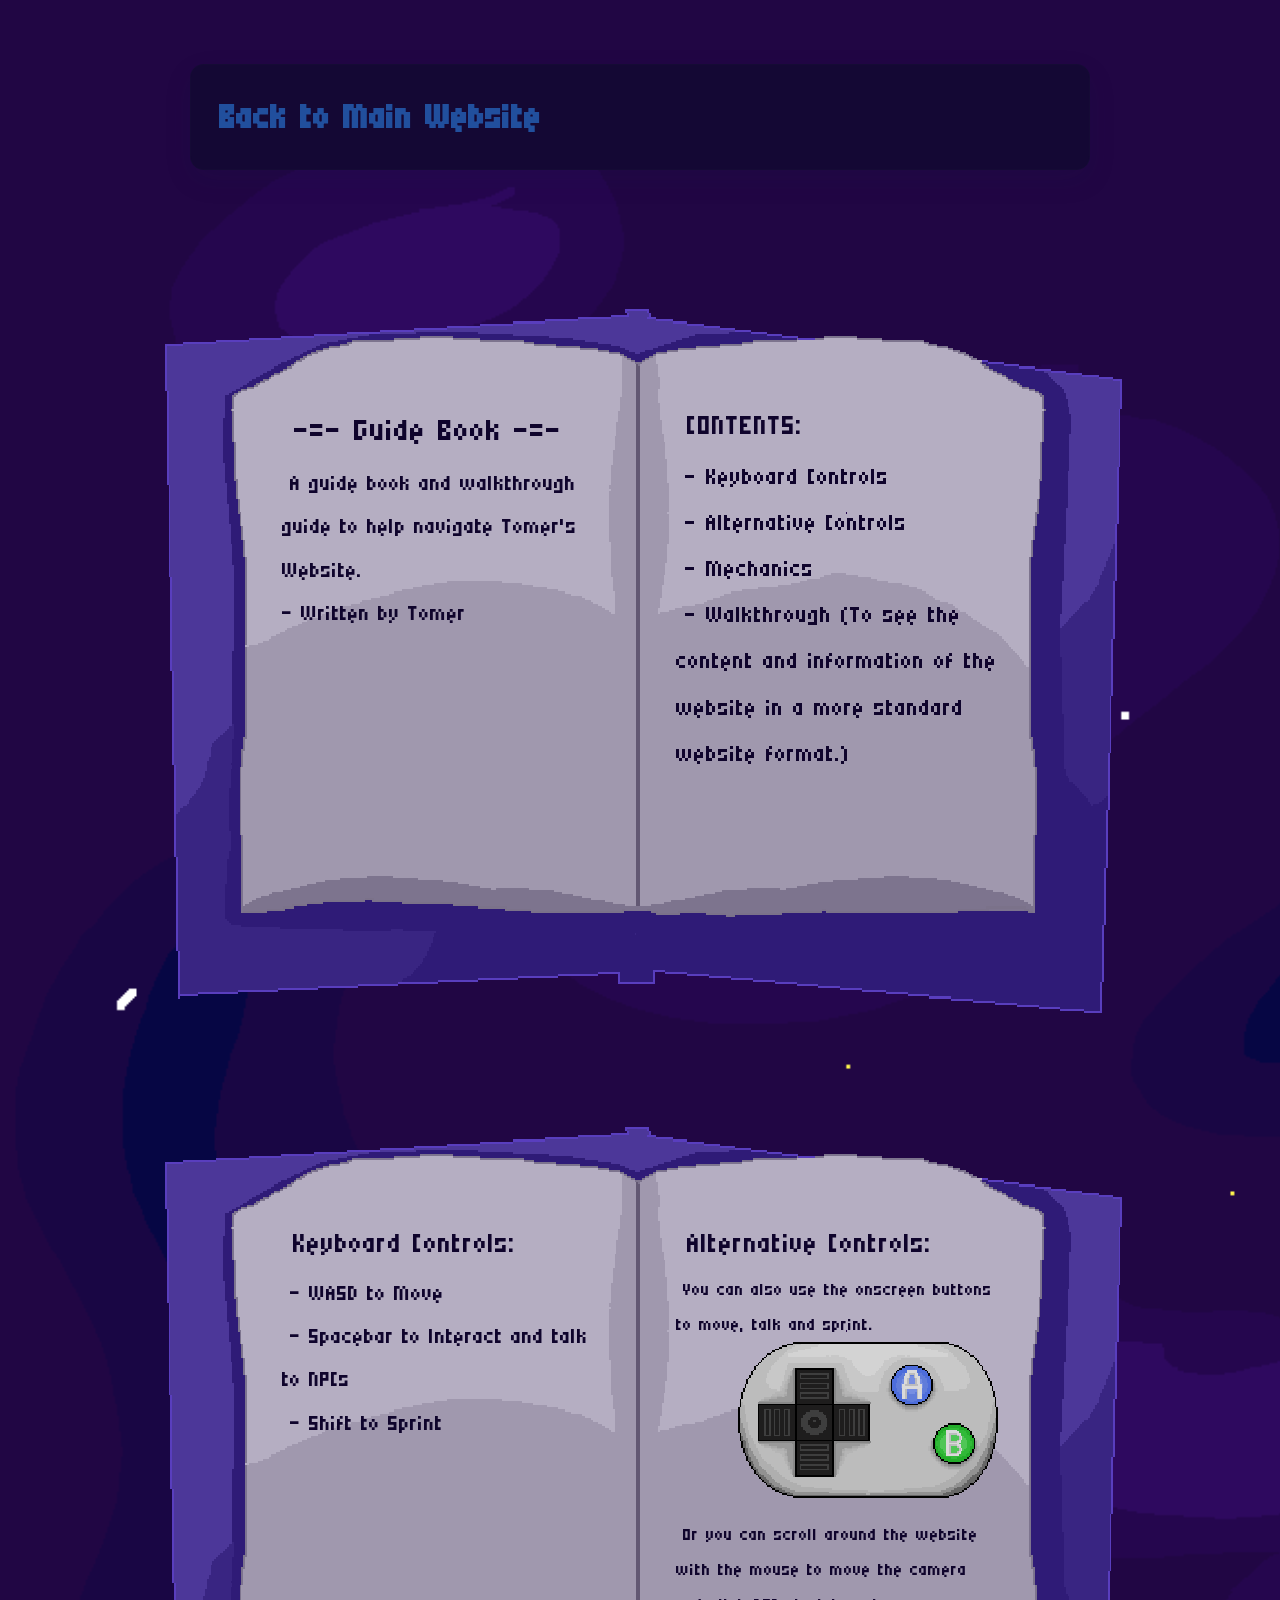
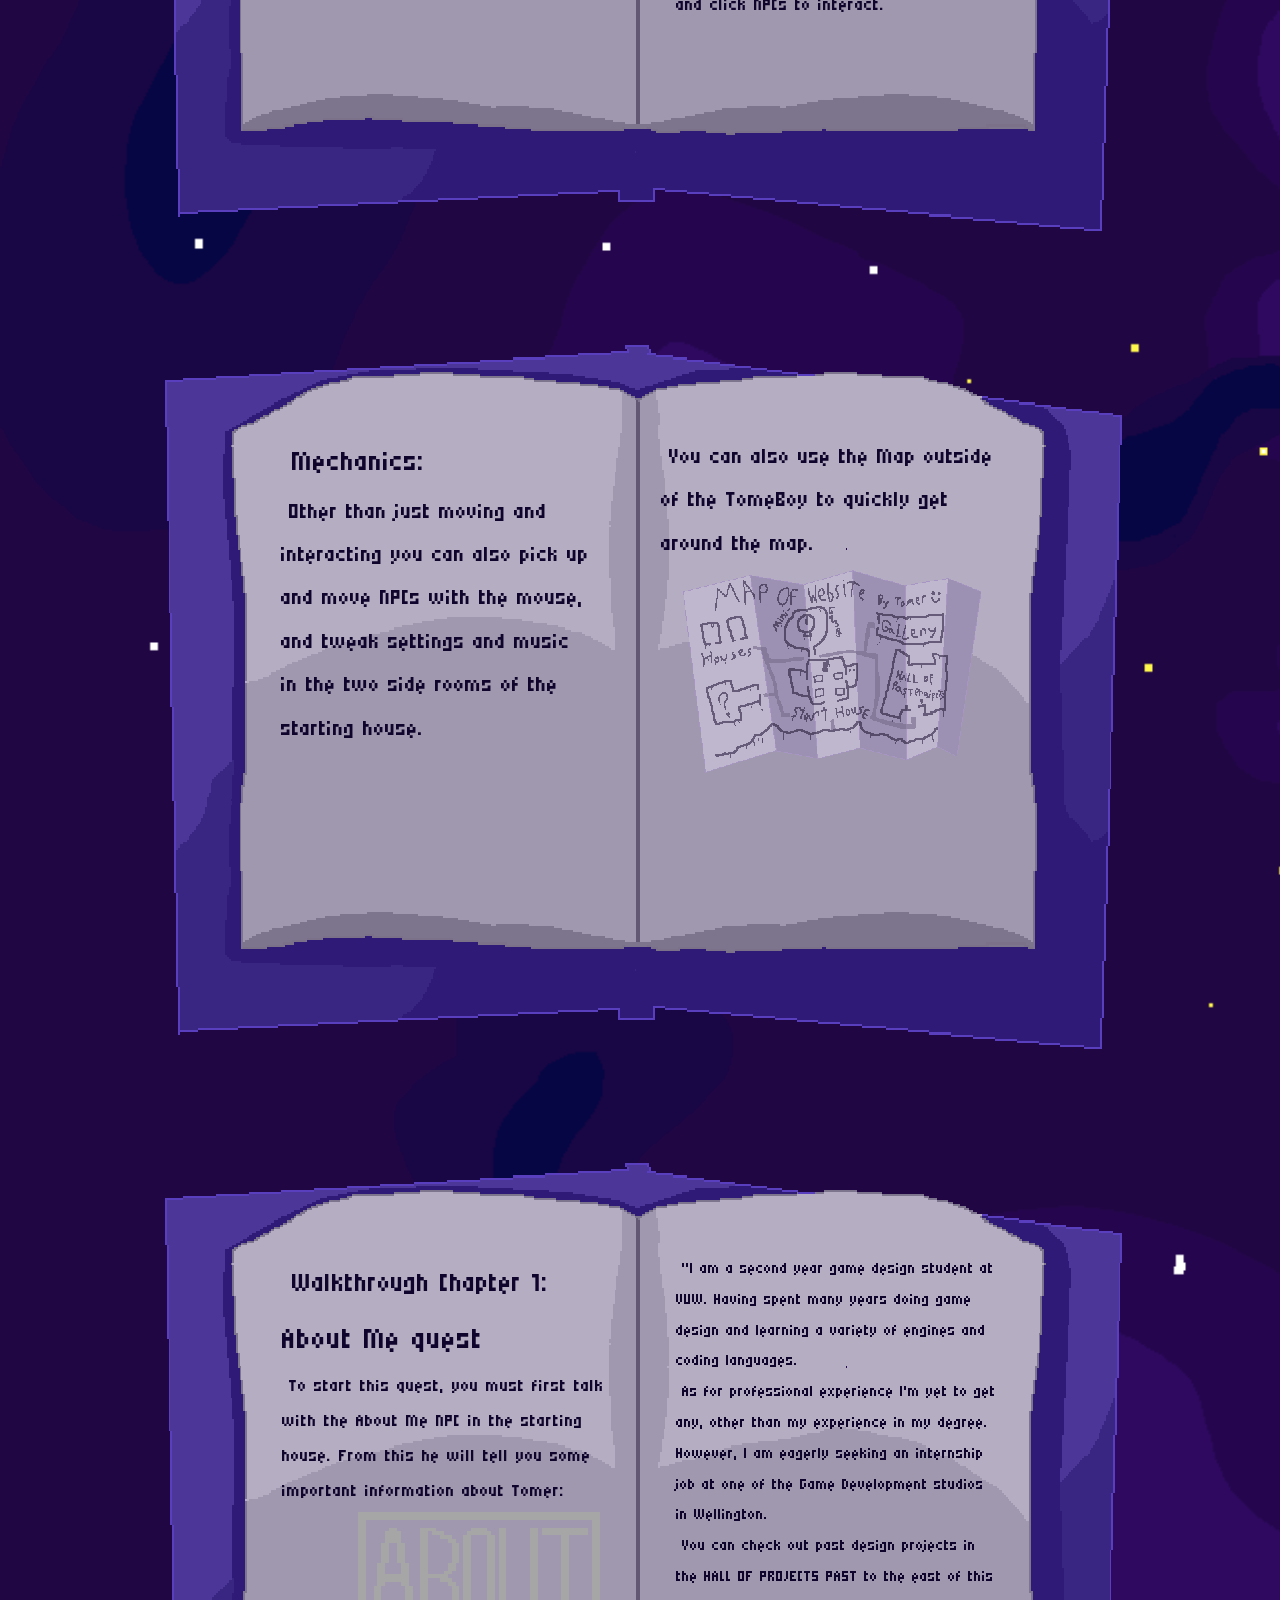
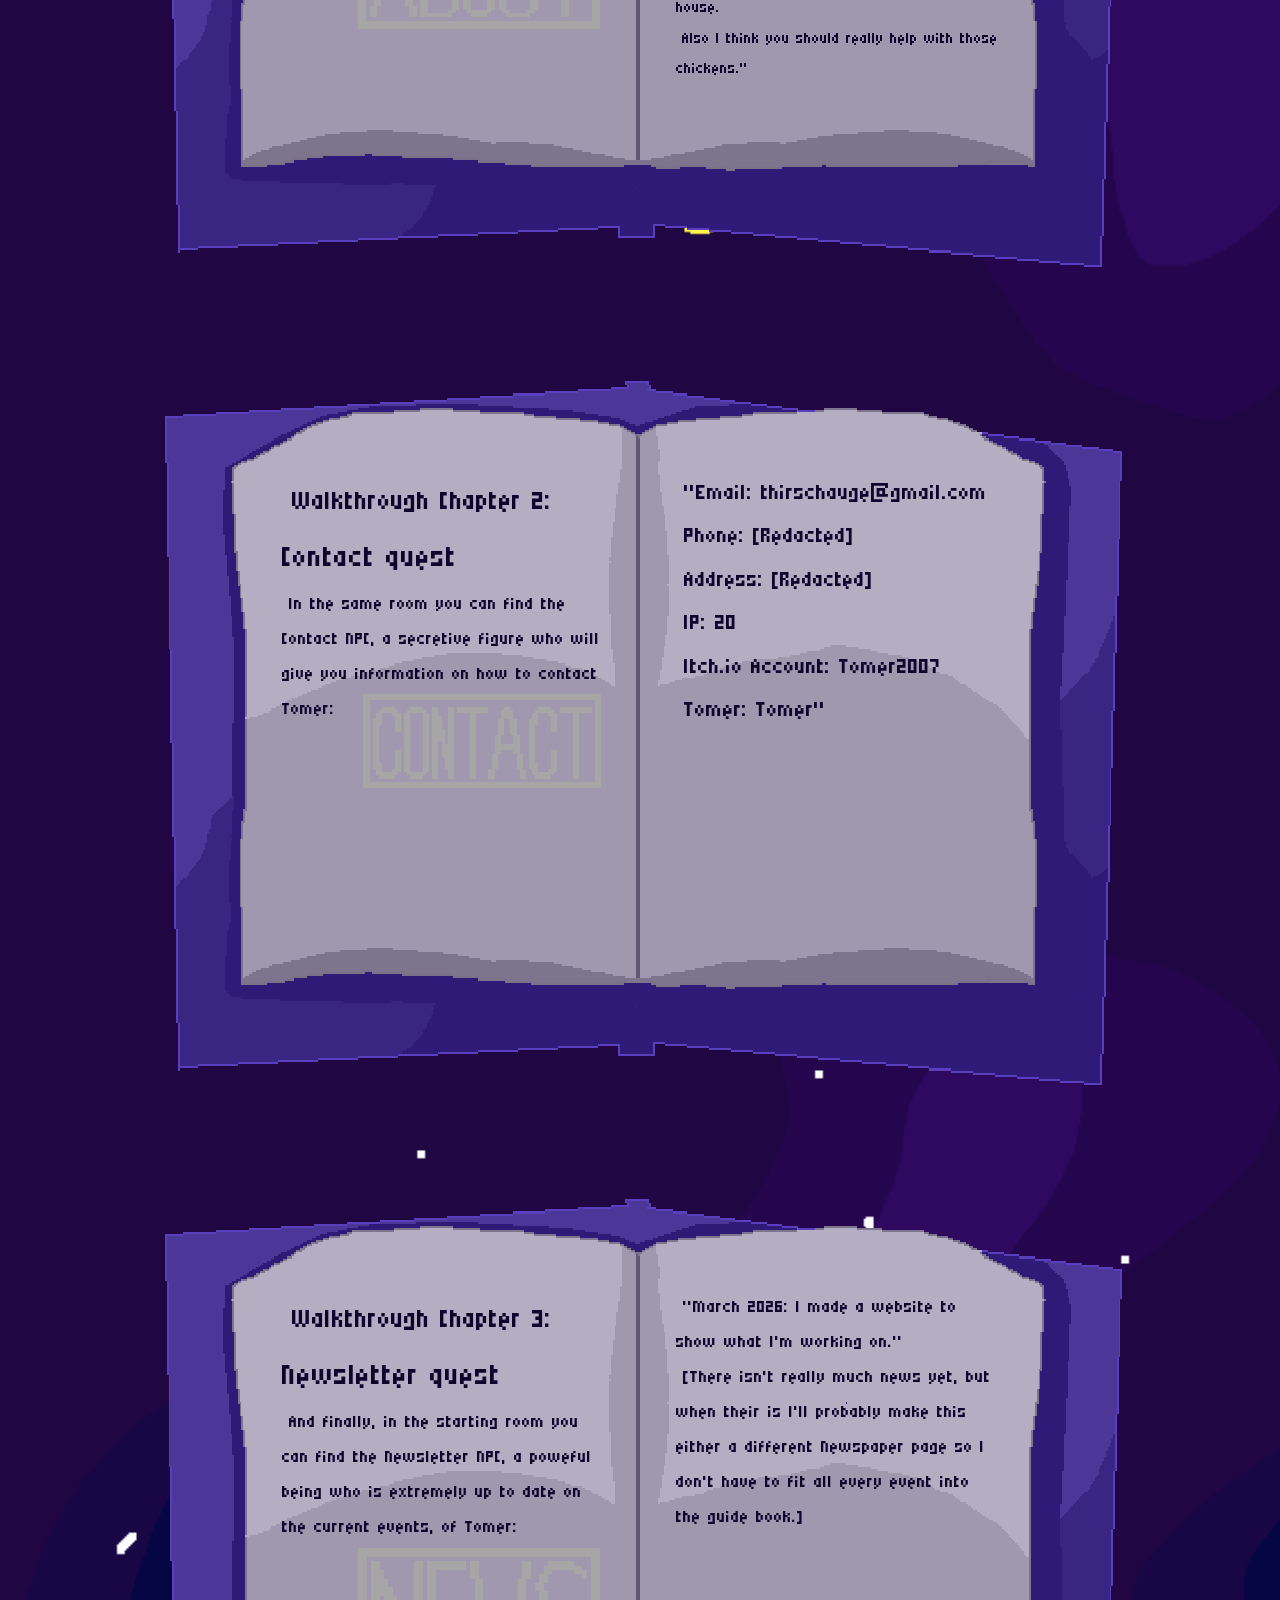
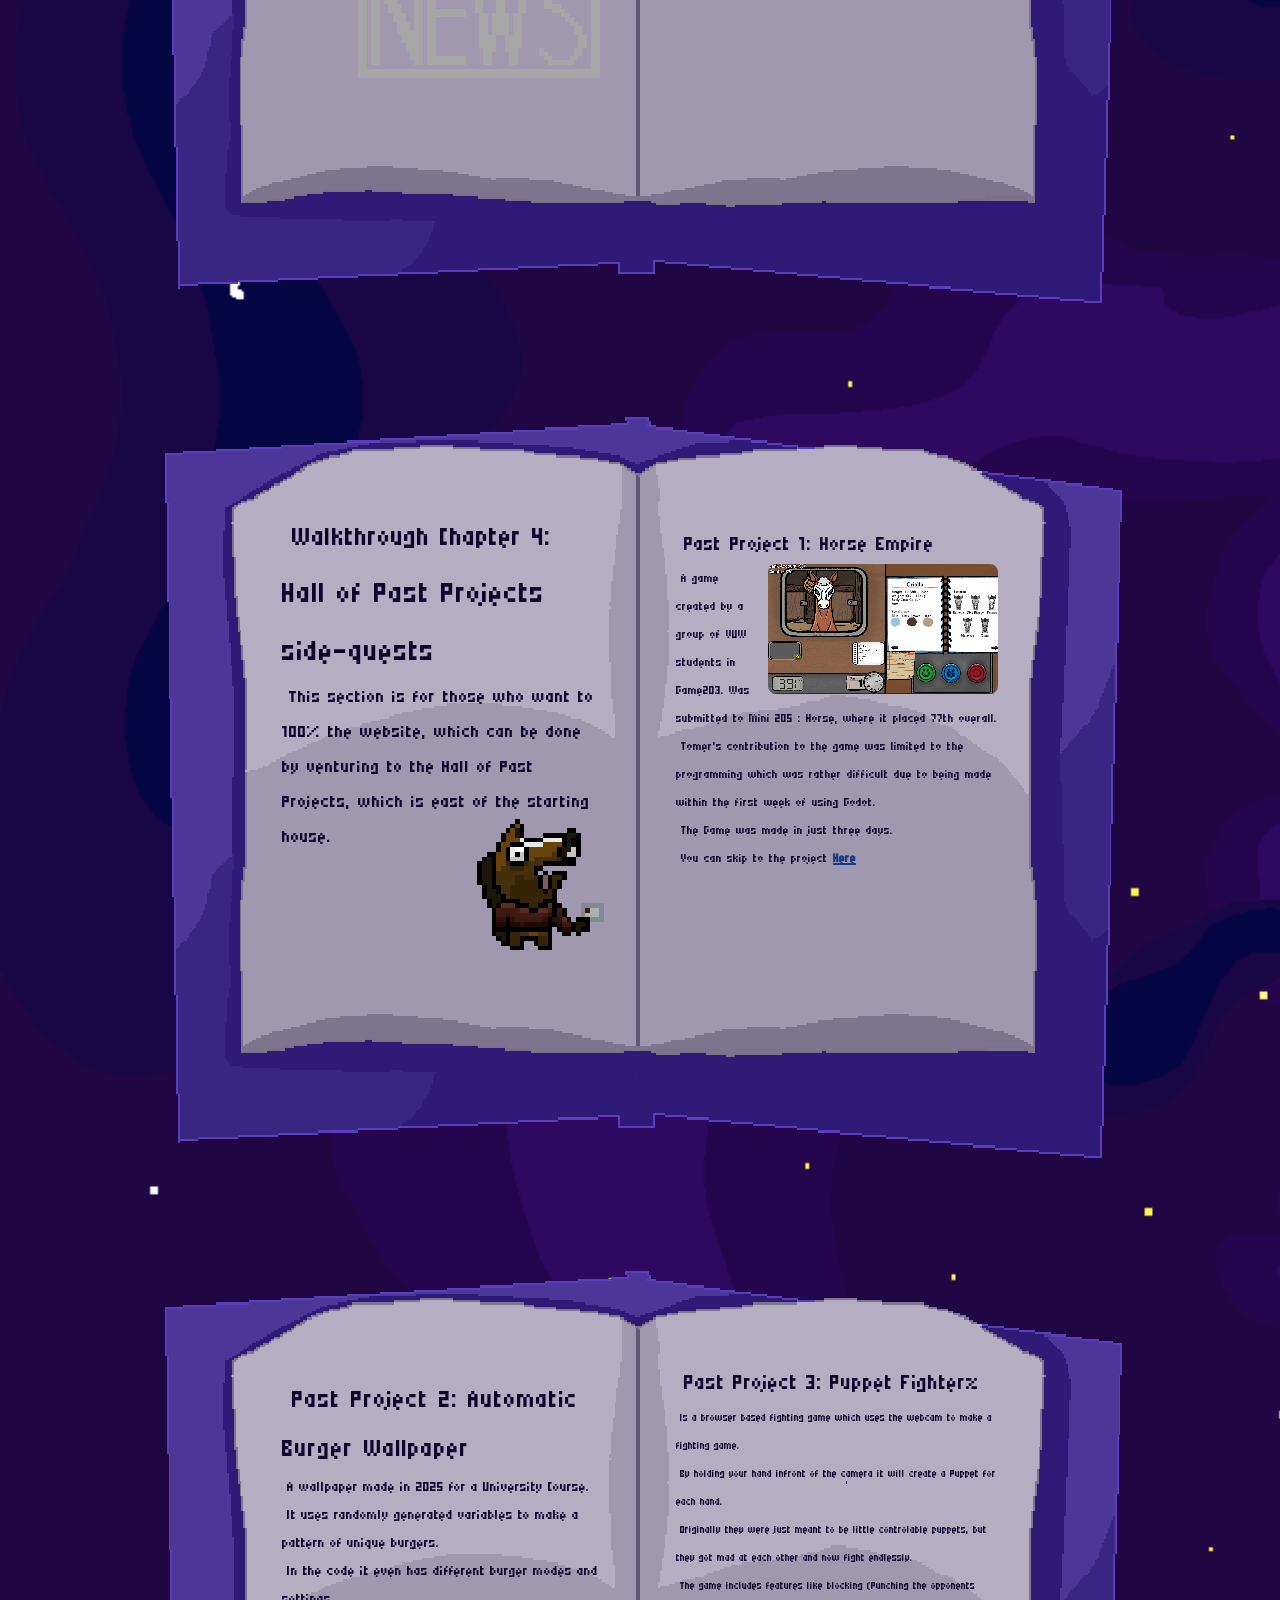
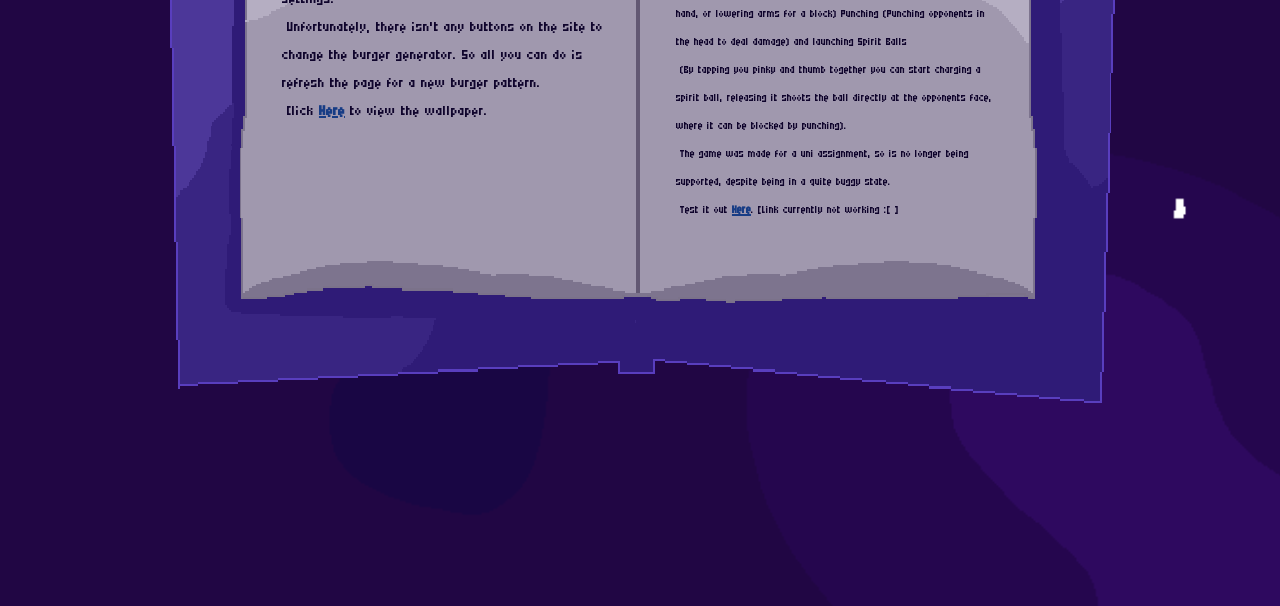
==== commit c39f7b1b: "Update 0.2 Added the mobile sprites and fixed some bugs on the main site, also added some concept ar" ====
--- a/guide_book.html
+++ b/guide_book.html
@@ -177,6 +177,7 @@
       margin-top: 0;
       text-decoration: none;
       font-weight: 700;
+      font-size: 48px;
       color: #214f9d;
     }
 
